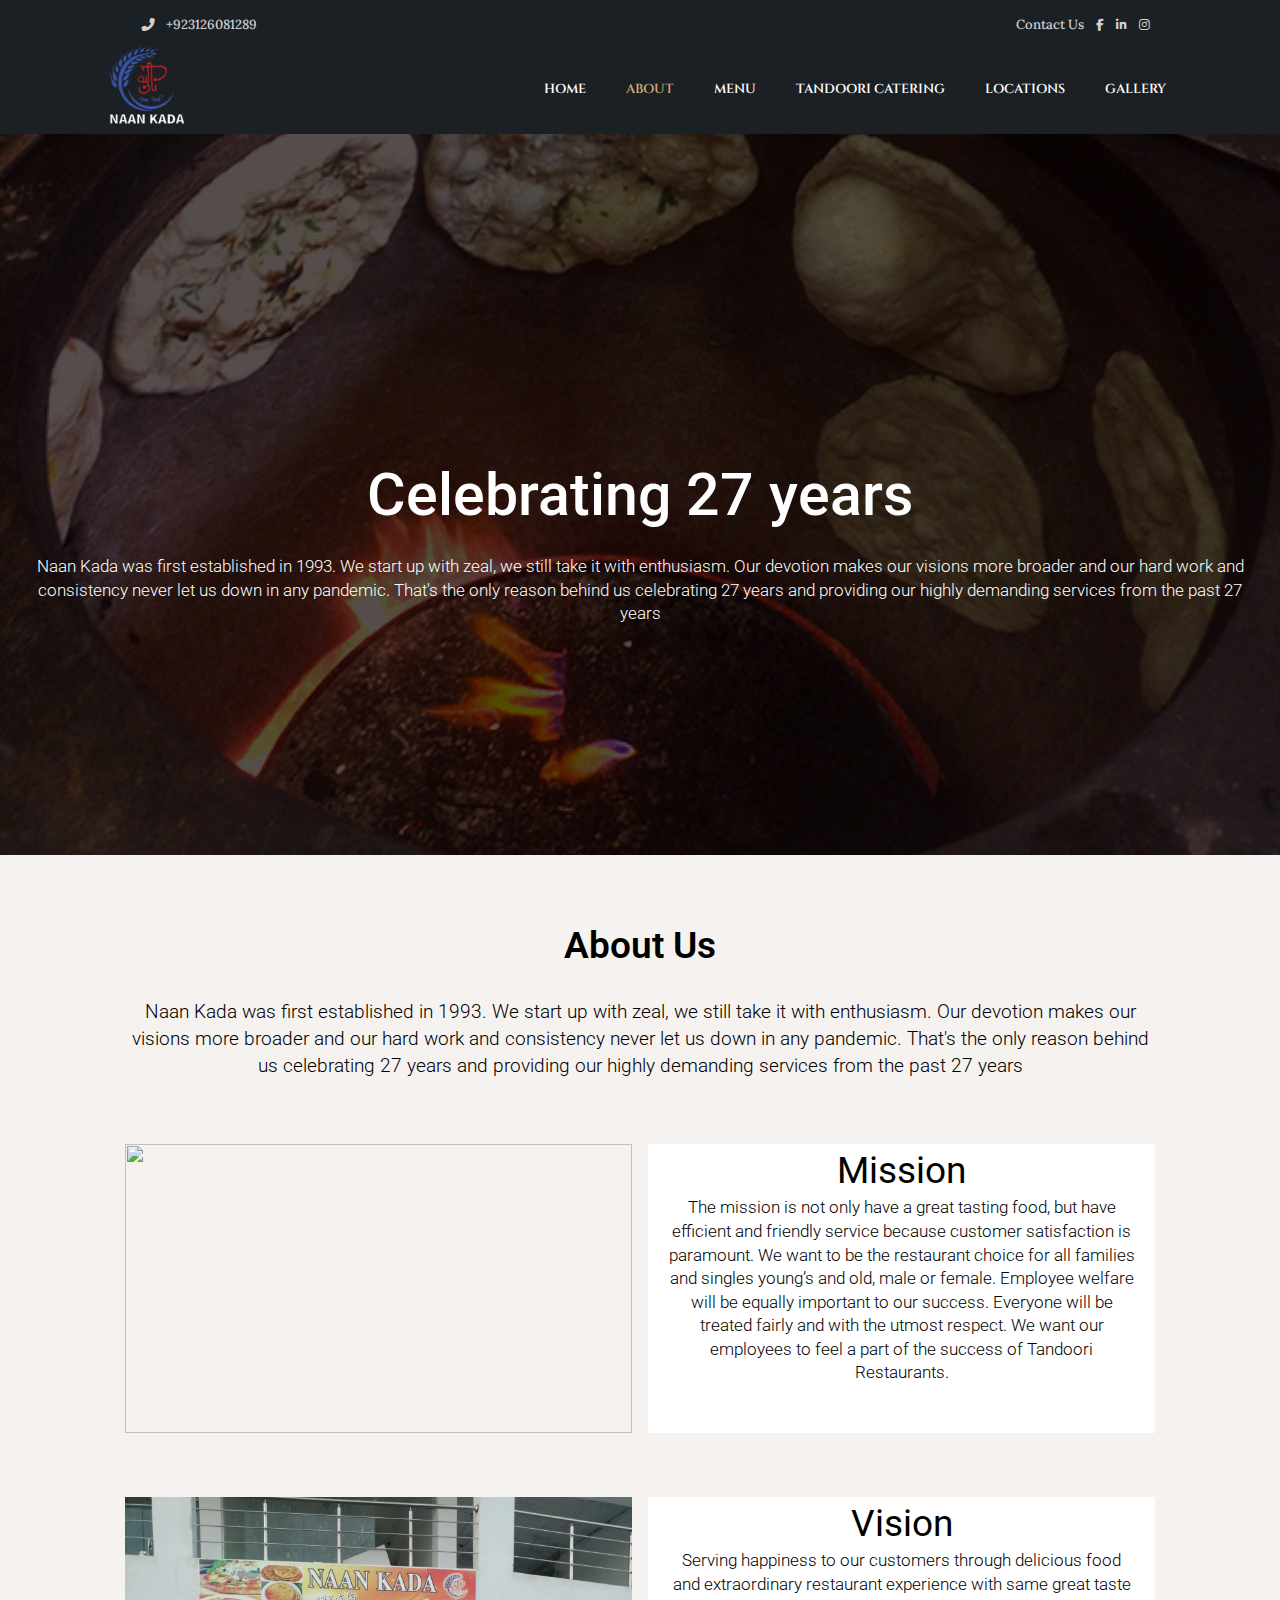
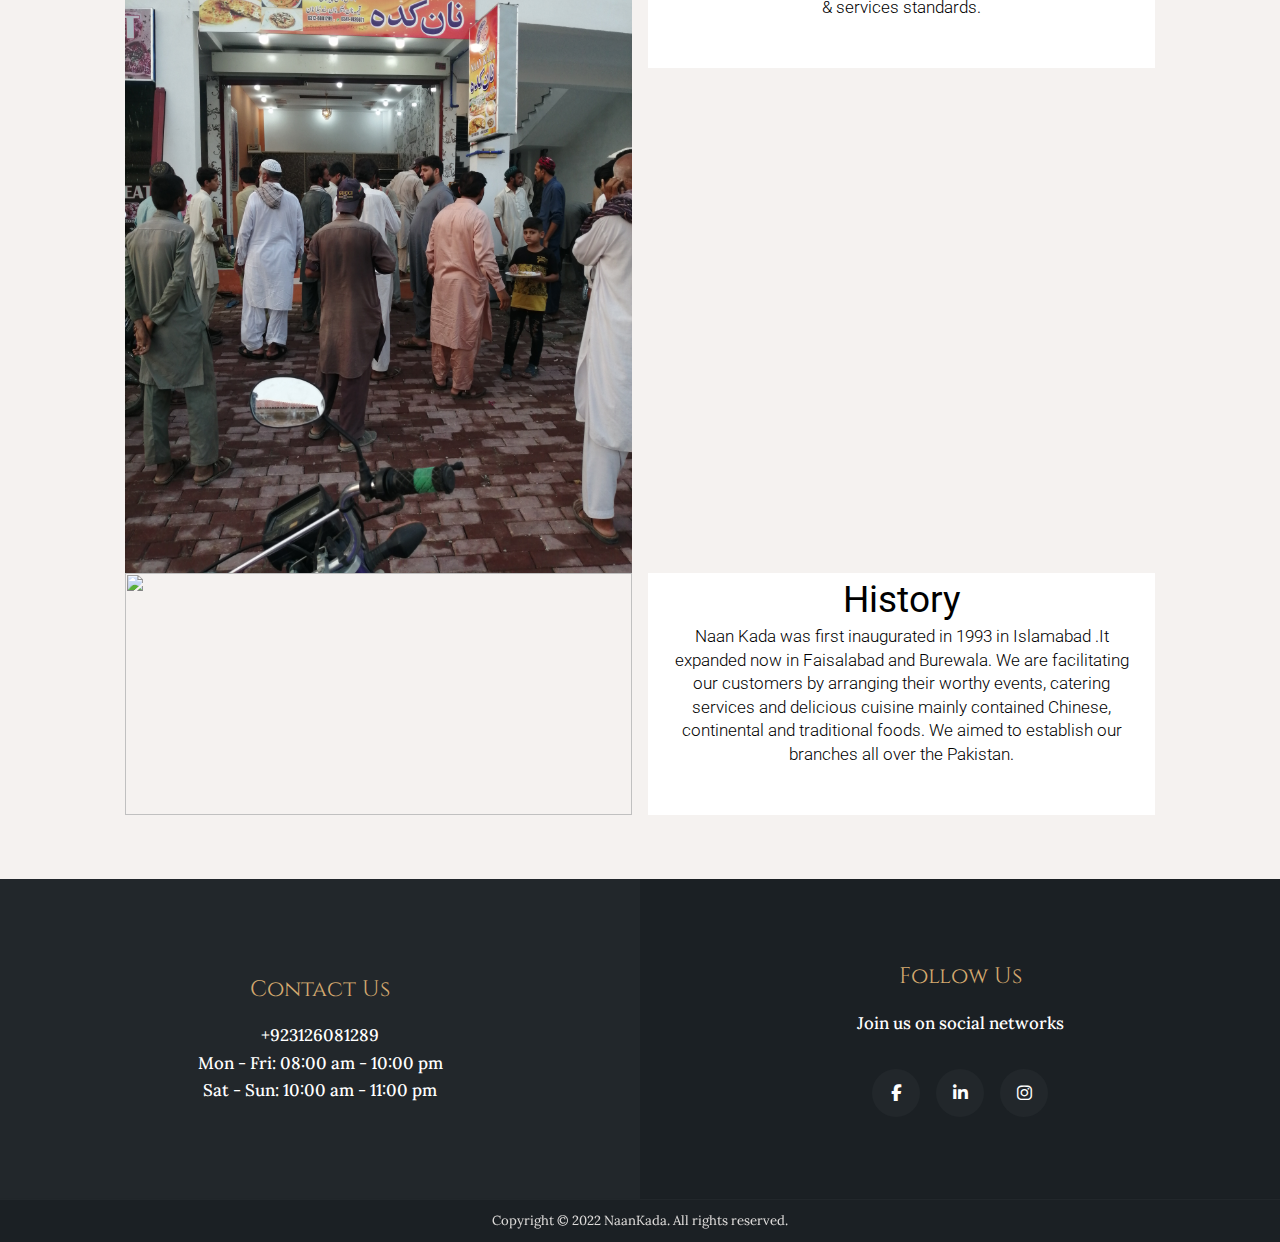
==== about.html @ 59cf8560 "pages" ====
<!DOCTYPE html>
<html lang="en">
  <head>
    <meta charset="UTF-8" />
    <link rel="icon" type="image/svg+xml" href="/favicon.png" />
    <meta
      name="viewport"
      content="width=device-width, initial-scale=1.0, maximum-scale=1.0, user-scalable=no"
    />
    <!--Website Thumnail Seo-->
    <meta
      name="msapplication-TileImage"
      content="https://imgur.com/a/4vOrVUc"
    />
    <meta property="og:site_name" content="Naan Kada" />
    <meta
      property="og:title"
      content="Serving special naans for all occasions"
    />
    <meta property="og:description" content="Naan Kada - Try it one time" />
    <meta
      property="og:image"
      itemprop="image"
      content="https://imgur.com/a/4vOrVUc"
    />
    <meta property="og:type" content="website" />
    <meta property="og:image:type" content="image/png" />
    <meta property="og:image:width" content="300" />
    <meta property="og:image:height" content="300" />

    <!--Fonts-->
    <link rel="preconnect" href="https://fonts.googleapis.com" />
    <link rel="preconnect" href="https://fonts.gstatic.com" crossorigin />
    <link
      href="https://fonts.googleapis.com/css2?family=Cinzel:wght@400;500;600;700&family=Lora:ital,wght@0,400;0,500;1,400;1,500&family=Roboto:wght@300;400;500;700&display=swap"
      rel="stylesheet"
    />

    <!--FontAwsome-->
    <link
      rel="stylesheet"
      href="https://cdnjs.cloudflare.com/ajax/libs/font-awesome/6.2.0/css/all.min.css"
    />

    <title>About - Naan Kada</title>
    <script type="module" crossorigin src="./assets/index.5f1f9431.js"></script>
    <link rel="stylesheet" href="./assets/index.c4fd37d0.css" />
  </head>
  <!-- extrasmall sm-tablets lg-laptops  -->
  <body class="transition-opacity duration-500">
    <!--Loading Screen-->
    <div class="loader min-h-screen bg-black transition-opacity duration-500">
      <h1 class="text font-Amatic text-white block">
        Cooking in progress..
      </h1>
      <div
        class="flex items-center justify-center -translate-x-40 sm:-translate-x-14"
        id="cooking"
      >
        <div class="bubble"></div>
        <div class="bubble"></div>
        <div class="bubble"></div>
        <div class="bubble"></div>
        <div class="bubble"></div>
        <div id="area">
          <div id="sides" class="z-0">
            <div id="pan"></div>
            <div id="handle"></div>
          </div>
          <div id="pancake" class="-z-10">
            <div
              class="bg-cover bg-[url(./assets/logo.png)] w-10 h-10 rounded-full"
              id="pastry"
            ></div>
          </div>
        </div>
      </div>
    </div>
    <div id="body" class="font-sans hidden text-base">
      <!--Notification Bar-->
      <div
        class="hidden font-body lg:block lg:fixed w-full bg-black-slate text-xsm font-medium top-0 z-20 pt-1"
      >
        <div
          class="flex items-center container text-white-slate p-3 pl-10 pr-10 max-w-[1100px]"
        >
          <div class="flex flex-grow items-center">
            <a
              class="hover-orange"
              target="_blank"
              href="http://wa.me/+923126081289"
            >
              <span class="text-xsm pr-2 pl-3 shrink-0">
                <i class="-rotate-90 fa-solid fa-phone"></i>
              </span>
              <span class="font-medium">+923126081289</span>
            </a>
          </div>
          <div class="flex justify-center items-center">
            <a href="#contact" class="hover-orange">
              <p class="inline-block font-medium">
                Contact Us
              </p>
            </a>
            <a class="hover-orange link fb" href="">
              <span class="text-xs pl-3">
                <i class="fa-brands fa-facebook-f"></i>
              </span>
            </a>
            <a href="" class="hover-orange link linkedin">
              <span class="text-xs pl-3">
                <i class="fa-brands fa-linkedin-in"></i>
              </span>
            </a>
            <a class="hover-orange link insta" href="">
              <span class="text-xs pl-3">
                <i class="fa-brands fa-instagram"></i>
              </span>
            </a>
          </div>
        </div>
      </div>

      <!--Navbar-->
      <nav
        class="nav sticky w-full top-0 lg:top-[44px] z-20 transition-colors duration-300 delay-100"
      >
        <div
          class="max-h-[90px] w-full flex justify-center items-center lg:justify-start px-3 lg:px-1 active lg:container lg:max-w-[1100px]"
        >
          <button
            id="nav-toggler"
            class="lg:hidden transition-all ease-in duration-600 menu p-2 flex flex-col z-30 absolute left-3"
          >
            <span
              class="inline-block bg-white rounded-sm text-white h-[1px] w-[25px]"
            ></span>
            <span
              class="inline-block bg-white rounded-sm text-white h-[1px] w-[25px] mt-[7px]"
            ></span>
            <span
              class="inline-block bg-white rounded-sm text-white h-[1px] w-[25px] mt-[7px]"
            ></span>
          </button>
          <img
            class="h-[100px] w-full lg:w-max object-contain"
            src="./assets/Logo.png"
            alt=""
          />
          <ul
            class="hidden lg:flex uppercase lg:text-xsm text-white lg:ml-auto font-semibold z-10"
          >
            <li class="lg:p-5"><a href="./index.html">Home</a></li>
            <li class="active lg:p-5"><a href="./about.html">About</a></li>
            <li class="lg:p-5"><a href="./menu.html">Menu</a></li>
            <li class="lg:p-5">
              <a href="./cattering.html">Tandoori Catering</a>
            </li>
            <li class="lg:p-5"><a href="./locations.html">Locations</a></li>
            <li class="lg:p-5"><a href="./gallery.html">Gallery</a></li>
          </ul>
        </div>
        <div
          class="lg:hidden overflow-y-auto h-screen absolute left-[-100%] top-0 w-full menu-container"
        >
          <ul
            class="menu-collapse absolute left-[0%] opacity-0 top-0 bg-black/90 w-full h-full flex flex-col justify-center items-center text-xl uppercase font-medium min-h-[380px] transition-all duration-300 sm:min-h-[450px]"
          >
            <li class="text-white hover-orange p-3">
              <a href="./index.html">Home</a>
            </li>
            <li class="active text-white hover-orange p-3">
              <a href="./about.html">About</a>
            </li>
            <li class="text-white hover-orange p-3">
              <a href="./menu.html">Menu</a>
            </li>
            <li class="text-white hover-orange p-3">
              <a href="./cattering.html">Tandoor Catering</a>
            </li>
            <li class="text-white hover-orange p-3">
              <a href="./locations.html">Locations</a>
            </li>
            <li class="text-white hover-orange p-3">
              <a href="./gallery.html">Gallery</a>
            </li>
          </ul>
        </div>
      </nav>

      <header class="relative">
        <!--Landing Page-->
        <div
          style="background-image: url(./assets/naan0.jpg);"
          class="relative top-0 sm:min-h-[550px] sm:h-[85vh] lg:min-h-[800px] lg:max-h-[1100px] h-[90vh] bg-cover bg-center bg-fixed"
        >
          <div
            class="bg-[#0c0200]/70 h-full flex flex-col items-center justify-center text-white text-center selection:bg-black/80"
          >
            <div class="px-5 lg:w-[1150px] container">
              <h2
                class="font-medium font-display text-3xl mb-7 mt-36 md:mt-20 px-5"
              >
                Celebrating 27 years
              </h2>
              <p
                class="font-display text-sm sm:text-ssm pb-20 font-light leading-relaxed"
              >
                Naan Kada was first established in 1993. We start up with zeal,
                we still take it with enthusiasm. Our devotion makes our visions
                more broader and our hard work and consistency never let us down
                in any pandemic. That's the only reason behind us celebrating 27
                years and providing our highly demanding services from the past
                27 years
              </p>
            </div>
          </div>
        </div>
      </header>
      <main class="text-center">
        <!--About Us-->
        <section>
          <div
            class="bg-slate-primary w-full min-h-full min-h-96 h-max bg-fixed"
          >
            <div class="w-full h-full">
              <div
                class="w-full h-full text-black container flex flex-col items-center justify-center max-w-[1190px] font-display"
              >
                <h2
                  class="font-display text-2xl sm:text-xl font-semibold pb-7 pt-16"
                >
                  About Us
                </h2>
                <p class="sm:text-sm font-display font-light">
                  <span class="block">
                    Naan Kada was first established in 1993. We start up with
                    zeal, we still take it with enthusiasm. Our devotion makes
                    our visions more broader and our hard work and consistency
                    never let us down in any pandemic. That's the only reason
                    behind us celebrating 27 years and providing our highly
                    demanding services from the past 27 years
                  </span>
                </p>

                <!--About Body-->
                <section class="pt-16 pb-16 sm:pb-28">
                  <div class="grid grid-cols-2 gap-4 sm:gap-0">
                    <div
                      class="col-span-2 sm:col-span-1 sm:order-2 h-72 sm:h-72 sm:-translate-x-6 animate-bounce-slow"
                    >
                      <img
                        class="w-full h-full object-cover"
                        src="assets/g1.jpg"
                        alt=""
                      />
                    </div>
                    <div
                      class="col-span-2 sm:col-span-1 sm:order-1 bg-white text-left px-5 pb-12 sm:translate-x-6 sm:translate-y-10"
                    >
                      <h3
                        class="font-bold text-xl sm:text-base pt-2 sm:pt-6 pb-4"
                      >
                        Mission
                      </h3>
                      <p
                        class="font-light text-sm sm:text-ssm leading-relaxed sm:leading-normal"
                      >
                        The mission is not only have a great tasting food, but
                        have efficient and friendly service because customer
                        satisfaction is paramount. We want to be the restaurant
                        choice for all families and singles young’s and old,
                        male or female. Employee welfare will be equally
                        important to our success. Everyone will be treated
                        fairly and with the utmost respect. We want our
                        employees to feel a part of the success of Tandoori
                        Restaurants.
                      </p>
                    </div>
                  </div>
                </section>
                <section class="sm:pb-28">
                  <div class="grid grid-cols-2 gap-4 sm:gap-0">
                    <div
                      class="col-span-2 sm:col-span-1 sm:translate-x-6 animate-bounce-left h-72 sm:h-52"
                    >
                      <img
                        class="w-full h-full object-cover object-top"
                        src="assets/g6.jpg"
                        alt=""
                      />
                    </div>
                    <div
                      class="col-span-2 sm:col-span-1 sm:order-1 bg-white text-left px-5 pb-12 sm:-translate-x-6 sm:translate-y-10 h-max"
                    >
                      <h3
                        class="font-bold text-xl sm:text-base pt-2 sm:pt-6 pb-4"
                      >
                        Vision
                      </h3>
                      <p
                        class="font-light text-sm sm:text-ssm leading-relaxed sm:leading-normal"
                      >
                        Serving happiness to our customers through delicious
                        food and extraordinary restaurant experience with same
                        great taste & services standards.
                      </p>
                    </div>
                  </div>
                </section>
                <section class="sm:pb-32">
                  <div class="grid grid-cols-2 gap-4 sm:gap-0 pb-16 sm:pb-0">
                    <div
                      class="col-span-2 sm:col-span-1 sm:order-2 sm:-translate-x-6 animate-bounce-slow h-64 sm:h-64"
                    >
                      <img
                        class="w-full h-full object-cover"
                        src="assets/g5.JPG"
                        alt=""
                      />
                    </div>
                    <div
                      class="col-span-2 sm:col-span-1 sm:order-1 bg-white text-left px-5 pb-12 sm:translate-x-6 sm:translate-y-10 h-max"
                    >
                      <h3
                        class="font-bold text-xl sm:text-base pt-2 sm:pt-6 pb-4"
                      >
                        History
                      </h3>
                      <p
                        class="font-light text-sm sm:text-ssm leading-relaxed sm:leading-normal"
                      >
                        Naan Kada was first inaugurated in 1993 in Islamabad .It
                        expanded now in Faisalabad and Burewala. We are
                        facilitating our customers by arranging their worthy
                        events, catering services and delicious cuisine mainly
                        contained Chinese, continental and traditional foods. We
                        aimed to establish our branches all over the Pakistan.
                      </p>
                    </div>
                  </div>
                </section>
              </div>
            </div>
          </div>
        </section>
      </main>
      <footer>
        <div class="grid grid-cols-2 text-center text-white">
          <div
            id="contact"
            class="col-span-2 sm:col-span-1 bg-gray-primary sm:h-80 items-center flex justify-center"
          >
            <article class="mt-16 mb-8">
              <h2 class="text-orange-primary">Contact Us</h2>
              <p
                class="text-ssm font-medium font-body leading-relaxed p-4 pb-8"
              >
                <a
                  href="http://wa.me/+923126081289"
                  class="hover-orange"
                  target="_blank"
                >
                  <span class="block">+923126081289</span>
                </a>
                <span class="block">Mon - Fri: 08:00 am - 10:00 pm</span>
                <span class="block">Sat - Sun: 10:00 am - 11:00 pm</span>
              </p>
            </article>
          </div>
          <div
            class="col-span-2 sm:col-span-1 bg-black-slate sm:h-80 items-center flex justify-center"
          >
            <article class="mt-16 mb-16">
              <h2 class="text-orange-primary">Follow Us</h2>
              <p
                class="text-ssm font-medium font-body leading-relaxed p-4 pb-8"
              >
                <span>Join us on social networks</span>
              </p>
              <div class="flex justify-center gap-4">
                <a
                  id="fb"
                  href=""
                  class="text-ssm bg-gray-primary rounded-full relative p-5 sm:p-6 hover-orange link fb"
                  target="_blank"
                >
                  <i
                    class="absolute top-[50%]bottom-[50%] translate-x-[-50%] translate-y-[-50%] fa-brands fa-facebook-f"
                  ></i>
                </a>
                <a
                  id="linkedin"
                  href=""
                  class="text-ssm bg-gray-primary rounded-full relative p-5 sm:p-6 hover-orange link linkedin"
                  target="_blank"
                >
                  <i
                    class="absolute top-[50%]bottom-[50%] translate-x-[-50%] translate-y-[-50%] fa-brands fa-linkedin-in"
                  ></i>
                </a>
                <a
                  href=""
                  class="text-ssm bg-gray-primary rounded-full relative p-5 sm:p-6 hover-orange link insta"
                  target="_blank"
                >
                  <i
                    class="absolute top-[50%]bottom-[50%] translate-x-[-50%] translate-y-[-50%] fa-brands fa-instagram"
                  ></i>
                </a>
              </div>
            </article>
          </div>
        </div>
        <div
          class="bg-black-slate border-t-[1px] border-gray-primary drop-shadow-sm text-xsm text-center"
        >
          <p class="text-slate-primary/90 p-3 font-body">
            Copyright © 2022 NaanKada. All rights reserved.
          </p>
        </div>
      </footer>
    </div>
    <script type="module" src="/main.js"></script>
  </body>
</html>
---- assets/index.c4fd37d0.css ----
@import"https://fonts.googleapis.com/css?family=Amatic+SC";*,:before,:after{box-sizing:border-box;border-width:0;border-style:solid;border-color:#e5e7eb}:before,:after{--tw-content: ""}html{line-height:1.5;-webkit-text-size-adjust:100%;-moz-tab-size:4;-o-tab-size:4;tab-size:4;font-family:Cinzel,sans-serif}body{margin:0;line-height:inherit}hr{height:0;color:inherit;border-top-width:1px}abbr:where([title]){-webkit-text-decoration:underline dotted;text-decoration:underline dotted}h1,h2,h3,h4,h5,h6{font-size:inherit;font-weight:inherit}a{color:inherit;text-decoration:inherit}b,strong{font-weight:bolder}code,kbd,samp,pre{font-family:ui-monospace,SFMono-Regular,Menlo,Monaco,Consolas,Liberation Mono,Courier New,monospace;font-size:1em}small{font-size:80%}sub,sup{font-size:75%;line-height:0;position:relative;vertical-align:baseline}sub{bottom:-.25em}sup{top:-.5em}table{text-indent:0;border-color:inherit;border-collapse:collapse}button,input,optgroup,select,textarea{font-family:inherit;font-size:100%;font-weight:inherit;line-height:inherit;color:inherit;margin:0;padding:0}button,select{text-transform:none}button,[type=button],[type=reset],[type=submit]{-webkit-appearance:button;background-color:transparent;background-image:none}:-moz-focusring{outline:auto}:-moz-ui-invalid{box-shadow:none}progress{vertical-align:baseline}::-webkit-inner-spin-button,::-webkit-outer-spin-button{height:auto}[type=search]{-webkit-appearance:textfield;outline-offset:-2px}::-webkit-search-decoration{-webkit-appearance:none}::-webkit-file-upload-button{-webkit-appearance:button;font:inherit}summary{display:list-item}blockquote,dl,dd,h1,h2,h3,h4,h5,h6,hr,figure,p,pre{margin:0}fieldset{margin:0;padding:0}legend{padding:0}ol,ul,menu{list-style:none;margin:0;padding:0}textarea{resize:vertical}input::-moz-placeholder,textarea::-moz-placeholder{opacity:1;color:#9ca3af}input::placeholder,textarea::placeholder{opacity:1;color:#9ca3af}button,[role=button]{cursor:pointer}:disabled{cursor:default}img,svg,video,canvas,audio,iframe,embed,object{display:block;vertical-align:middle}img,video{max-width:100%;height:auto}.loader{height:100vh;width:100vw;overflow:hidden}.text{position:relative;margin:0 auto;top:25vh;width:100vw;text-align:center;font-family:Amatic SC;font-size:6vh;color:#333;opacity:.75;-webkit-animation:pulse 2.5s linear infinite;animation:pulse 2.5s linear infinite}#cooking{position:relative;margin:0 auto;top:0;width:75vh;height:75vh;overflow:hidden}#cooking .bubble{position:absolute;border-radius:100%;box-shadow:0 0 .25vh #4d4d4d;opacity:0}#cooking .bubble:nth-child(1){margin-top:2.5vh;left:58%;width:2.5vh;height:2.5vh;background-color:#454545;-webkit-animation:bubble 2s cubic-bezier(.53,.16,.39,.96) infinite;animation:bubble 2s cubic-bezier(.53,.16,.39,.96) infinite}#cooking .bubble:nth-child(2){margin-top:3vh;left:52%;width:2vh;height:2vh;background-color:#3d3d3d;-webkit-animation:bubble 2s ease-in-out .35s infinite;animation:bubble 2s ease-in-out .35s infinite}#cooking .bubble:nth-child(3){margin-top:1.8vh;left:50%;width:1.5vh;height:1.5vh;background-color:#333;-webkit-animation:bubble 1.5s cubic-bezier(.53,.16,.39,.96) .55s infinite;animation:bubble 1.5s cubic-bezier(.53,.16,.39,.96) .55s infinite}#cooking .bubble:nth-child(4){margin-top:2.7vh;left:56%;width:1.2vh;height:1.2vh;background-color:#2b2b2b;-webkit-animation:bubble 1.8s cubic-bezier(.53,.16,.39,.96) .9s infinite;animation:bubble 1.8s cubic-bezier(.53,.16,.39,.96) .9s infinite}#cooking .bubble:nth-child(5){margin-top:2.7vh;left:63%;width:1.1vh;height:1.1vh;background-color:#242424;-webkit-animation:bubble 1.6s ease-in-out 1s infinite;animation:bubble 1.6s ease-in-out 1s infinite}#cooking #area{position:absolute;bottom:0;right:0;width:50%;height:50%;background-color:transparent;transform-origin:15% 60%;-webkit-animation:flip 2.1s ease-in-out infinite;animation:flip 2.1s ease-in-out infinite}#cooking #area #sides{position:absolute;width:100%;height:100%;transform-origin:15% 60%;-webkit-animation:switchSide 2.1s ease-in-out infinite;animation:switchSide 2.1s ease-in-out infinite}#cooking #area #sides #handle{position:absolute;bottom:18%;right:80%;width:35%;height:20%;background-color:transparent;border-top:1vh solid #333;border-left:1vh solid transparent;border-radius:100%;transform:rotate(20deg) rotateX(0) scale(1.3,.9)}#cooking #area #sides #pan{position:absolute;bottom:20%;right:30%;width:50%;height:8%;background-color:#333;border-radius:0 0 1.4em 1.4em;transform-origin:-15% 0}#cooking #area #pancake{position:absolute;top:24%;width:100%;height:100%;transform:rotateX(85deg);-webkit-animation:jump 2.1s ease-in-out infinite;animation:jump 2.1s ease-in-out infinite}#cooking #area #pancake #pastry{position:absolute;bottom:26%;right:37%;width:40%;height:45%;background-color:transparent;border-radius:100%;transform-origin:-20% 0;-webkit-animation:fly 2.1s ease-in-out infinite;animation:fly 2.1s ease-in-out infinite}@-webkit-keyframes jump{0%{top:24%;transform:rotateX(85deg)}25%{top:10%;transform:rotateX(0)}50%{top:30%;transform:rotateX(85deg)}75%{transform:rotateX(0)}to{transform:rotateX(85deg)}}@keyframes jump{0%{top:24%;transform:rotateX(85deg)}25%{top:10%;transform:rotateX(0)}50%{top:30%;transform:rotateX(85deg)}75%{transform:rotateX(0)}to{transform:rotateX(85deg)}}@-webkit-keyframes flip{0%{transform:rotate(0)}5%{transform:rotate(-27deg)}30%,50%{transform:rotate(0)}55%{transform:rotate(27deg)}83.3%{transform:rotate(0)}to{transform:rotate(0)}}@keyframes flip{0%{transform:rotate(0)}5%{transform:rotate(-27deg)}30%,50%{transform:rotate(0)}55%{transform:rotate(27deg)}83.3%{transform:rotate(0)}to{transform:rotate(0)}}@-webkit-keyframes switchSide{0%{transform:rotateY(0)}50%{transform:rotateY(180deg)}to{transform:rotateY(0)}}@keyframes switchSide{0%{transform:rotateY(0)}50%{transform:rotateY(180deg)}to{transform:rotateY(0)}}@-webkit-keyframes fly{0%{bottom:26%;transform:rotate(0)}10%{bottom:40%}50%{bottom:26%;transform:rotate(-190deg)}80%{bottom:40%}to{bottom:26%;transform:rotate(0)}}@keyframes fly{0%{bottom:26%;transform:rotate(0)}10%{bottom:40%}50%{bottom:26%;transform:rotate(-190deg)}80%{bottom:40%}to{bottom:26%;transform:rotate(0)}}@-webkit-keyframes bubble{0%{transform:scale(.15);top:80%;opacity:0}50%{transform:scale(1.1);opacity:1}to{transform:scale(.33);top:60%;opacity:0}}@keyframes bubble{0%{transform:scale(.15);top:80%;opacity:0}50%{transform:scale(1.1);opacity:1}to{transform:scale(.33);top:60%;opacity:0}}@-webkit-keyframes pulse{0%{transform:scale(1);opacity:.25}50%{transform:scaleX(1.2);opacity:1}to{transform:scale(1);opacity:.25}}@keyframes pulse{0%{transform:scale(1);opacity:.25}50%{transform:scaleX(1.2);opacity:1}to{transform:scale(1);opacity:.25}}*,:before,:after{--tw-border-spacing-x: 0;--tw-border-spacing-y: 0;--tw-translate-x: 0;--tw-translate-y: 0;--tw-rotate: 0;--tw-skew-x: 0;--tw-skew-y: 0;--tw-scale-x: 1;--tw-scale-y: 1;--tw-pan-x: ;--tw-pan-y: ;--tw-pinch-zoom: ;--tw-scroll-snap-strictness: proximity;--tw-ordinal: ;--tw-slashed-zero: ;--tw-numeric-figure: ;--tw-numeric-spacing: ;--tw-numeric-fraction: ;--tw-ring-inset: ;--tw-ring-offset-width: 0px;--tw-ring-offset-color: #fff;--tw-ring-color: rgb(59 130 246 / .5);--tw-ring-offset-shadow: 0 0 #0000;--tw-ring-shadow: 0 0 #0000;--tw-shadow: 0 0 #0000;--tw-shadow-colored: 0 0 #0000;--tw-blur: ;--tw-brightness: ;--tw-contrast: ;--tw-grayscale: ;--tw-hue-rotate: ;--tw-invert: ;--tw-saturate: ;--tw-sepia: ;--tw-drop-shadow: ;--tw-backdrop-blur: ;--tw-backdrop-brightness: ;--tw-backdrop-contrast: ;--tw-backdrop-grayscale: ;--tw-backdrop-hue-rotate: ;--tw-backdrop-invert: ;--tw-backdrop-opacity: ;--tw-backdrop-saturate: ;--tw-backdrop-sepia: }::-webkit-backdrop{--tw-border-spacing-x: 0;--tw-border-spacing-y: 0;--tw-translate-x: 0;--tw-translate-y: 0;--tw-rotate: 0;--tw-skew-x: 0;--tw-skew-y: 0;--tw-scale-x: 1;--tw-scale-y: 1;--tw-pan-x: ;--tw-pan-y: ;--tw-pinch-zoom: ;--tw-scroll-snap-strictness: proximity;--tw-ordinal: ;--tw-slashed-zero: ;--tw-numeric-figure: ;--tw-numeric-spacing: ;--tw-numeric-fraction: ;--tw-ring-inset: ;--tw-ring-offset-width: 0px;--tw-ring-offset-color: #fff;--tw-ring-color: rgb(59 130 246 / .5);--tw-ring-offset-shadow: 0 0 #0000;--tw-ring-shadow: 0 0 #0000;--tw-shadow: 0 0 #0000;--tw-shadow-colored: 0 0 #0000;--tw-blur: ;--tw-brightness: ;--tw-contrast: ;--tw-grayscale: ;--tw-hue-rotate: ;--tw-invert: ;--tw-saturate: ;--tw-sepia: ;--tw-drop-shadow: ;--tw-backdrop-blur: ;--tw-backdrop-brightness: ;--tw-backdrop-contrast: ;--tw-backdrop-grayscale: ;--tw-backdrop-hue-rotate: ;--tw-backdrop-invert: ;--tw-backdrop-opacity: ;--tw-backdrop-saturate: ;--tw-backdrop-sepia: }::backdrop{--tw-border-spacing-x: 0;--tw-border-spacing-y: 0;--tw-translate-x: 0;--tw-translate-y: 0;--tw-rotate: 0;--tw-skew-x: 0;--tw-skew-y: 0;--tw-scale-x: 1;--tw-scale-y: 1;--tw-pan-x: ;--tw-pan-y: ;--tw-pinch-zoom: ;--tw-scroll-snap-strictness: proximity;--tw-ordinal: ;--tw-slashed-zero: ;--tw-numeric-figure: ;--tw-numeric-spacing: ;--tw-numeric-fraction: ;--tw-ring-inset: ;--tw-ring-offset-width: 0px;--tw-ring-offset-color: #fff;--tw-ring-color: rgb(59 130 246 / .5);--tw-ring-offset-shadow: 0 0 #0000;--tw-ring-shadow: 0 0 #0000;--tw-shadow: 0 0 #0000;--tw-shadow-colored: 0 0 #0000;--tw-blur: ;--tw-brightness: ;--tw-contrast: ;--tw-grayscale: ;--tw-hue-rotate: ;--tw-invert: ;--tw-saturate: ;--tw-sepia: ;--tw-drop-shadow: ;--tw-backdrop-blur: ;--tw-backdrop-brightness: ;--tw-backdrop-contrast: ;--tw-backdrop-grayscale: ;--tw-backdrop-hue-rotate: ;--tw-backdrop-invert: ;--tw-backdrop-opacity: ;--tw-backdrop-saturate: ;--tw-backdrop-sepia: }.container{width:100%;margin-right:auto;margin-left:auto;padding-right:1rem;padding-left:1rem}@media (min-width: 425px){.container{max-width:425px}}@media (min-width: 767px){.container{max-width:767px;padding-right:2rem;padding-left:2rem}}@media (min-width: 768px){.container{max-width:768px}}@media (min-width: 1024px){.container{max-width:1024px;padding-right:4rem;padding-left:4rem}}@media (min-width: 1280px){.container{max-width:1280px;padding-right:5rem;padding-left:5rem}}@media (min-width: 1536px){.container{max-width:1536px;padding-right:6rem;padding-left:6rem}}.fixed{position:fixed}.absolute{position:absolute}.relative{position:relative}.sticky{position:sticky}.top-0{top:0px}.left-3{left:.75rem}.left-\[-100\%\]{left:-100%}.left-\[0\%\]{left:0%}.z-0{z-index:0}.-z-10{z-index:-10}.z-20{z-index:20}.z-30{z-index:30}.z-10{z-index:10}.col-span-3{grid-column:span 3 / span 3}.col-span-2{grid-column:span 2 / span 2}.m-auto{margin:auto}.mt-\[7px\]{margin-top:7px}.mb-7{margin-bottom:1.75rem}.mt-36{margin-top:9rem}.mt-7{margin-top:1.75rem}.mb-24{margin-bottom:6rem}.ml-2{margin-left:.5rem}.mr-2{margin-right:.5rem}.mb-10{margin-bottom:2.5rem}.mt-8{margin-top:2rem}.mt-14{margin-top:3.5rem}.mb-8{margin-bottom:2rem}.mt-2{margin-top:.5rem}.mt-16{margin-top:4rem}.mb-16{margin-bottom:4rem}.block{display:block}.inline-block{display:inline-block}.flex{display:flex}.grid{display:grid}.hidden{display:none}.h-10{height:2.5rem}.h-\[1px\]{height:1px}.h-\[100px\]{height:100px}.h-screen{height:100vh}.h-full{height:100%}.h-max{height:-webkit-max-content;height:-moz-max-content;height:max-content}.h-48{height:12rem}.h-96{height:24rem}.max-h-\[90px\]{max-height:90px}.max-h-\[400px\]{max-height:400px}.min-h-screen{min-height:100vh}.min-h-\[380px\]{min-height:380px}.min-h-full{min-height:100%}.min-h-max{min-height:-webkit-max-content;min-height:-moz-max-content;min-height:max-content}.w-10{width:2.5rem}.w-full{width:100%}.w-\[25px\]{width:25px}.max-w-\[1100px\]{max-width:1100px}.max-w-\[990px\]{max-width:990px}.max-w-\[1190px\]{max-width:1190px}.shrink-0{flex-shrink:0}.flex-grow{flex-grow:1}.-translate-x-40{--tw-translate-x: -10rem;transform:translate(var(--tw-translate-x),var(--tw-translate-y)) rotate(var(--tw-rotate)) skew(var(--tw-skew-x)) skewY(var(--tw-skew-y)) scaleX(var(--tw-scale-x)) scaleY(var(--tw-scale-y))}.translate-x-\[-50\%\]{--tw-translate-x: -50%;transform:translate(var(--tw-translate-x),var(--tw-translate-y)) rotate(var(--tw-rotate)) skew(var(--tw-skew-x)) skewY(var(--tw-skew-y)) scaleX(var(--tw-scale-x)) scaleY(var(--tw-scale-y))}.translate-y-\[-50\%\]{--tw-translate-y: -50%;transform:translate(var(--tw-translate-x),var(--tw-translate-y)) rotate(var(--tw-rotate)) skew(var(--tw-skew-x)) skewY(var(--tw-skew-y)) scaleX(var(--tw-scale-x)) scaleY(var(--tw-scale-y))}.-rotate-90{--tw-rotate: -90deg;transform:translate(var(--tw-translate-x),var(--tw-translate-y)) rotate(var(--tw-rotate)) skew(var(--tw-skew-x)) skewY(var(--tw-skew-y)) scaleX(var(--tw-scale-x)) scaleY(var(--tw-scale-y))}.scale-y-125{--tw-scale-y: 1.25;transform:translate(var(--tw-translate-x),var(--tw-translate-y)) rotate(var(--tw-rotate)) skew(var(--tw-skew-x)) skewY(var(--tw-skew-y)) scaleX(var(--tw-scale-x)) scaleY(var(--tw-scale-y))}.cursor-grab{cursor:-webkit-grab;cursor:grab}.grid-cols-3{grid-template-columns:repeat(3,minmax(0,1fr))}.grid-cols-2{grid-template-columns:repeat(2,minmax(0,1fr))}.flex-col{flex-direction:column}.items-center{align-items:center}.justify-center{justify-content:center}.gap-4{gap:1rem}.overflow-hidden{overflow:hidden}.overflow-y-auto{overflow-y:auto}.scroll-smooth{scroll-behavior:smooth}.rounded-full{border-radius:9999px}.rounded-sm{border-radius:.125rem}.border{border-width:1px}.border-t-\[1px\]{border-top-width:1px}.border-white{--tw-border-opacity: 1;border-color:rgb(255 255 255 / var(--tw-border-opacity))}.border-black{--tw-border-opacity: 1;border-color:rgb(0 0 0 / var(--tw-border-opacity))}.border-orange-primary{--tw-border-opacity: 1;border-color:rgb(212 169 111 / var(--tw-border-opacity))}.border-gray-primary{--tw-border-opacity: 1;border-color:rgb(34 39 43 / var(--tw-border-opacity))}.bg-black{--tw-bg-opacity: 1;background-color:rgb(0 0 0 / var(--tw-bg-opacity))}.bg-black-slate{--tw-bg-opacity: 1;background-color:rgb(27 32 36 / var(--tw-bg-opacity))}.bg-white{--tw-bg-opacity: 1;background-color:rgb(255 255 255 / var(--tw-bg-opacity))}.bg-black\/90{background-color:#000000e6}.bg-\[\#0c0200\]\/70{background-color:#0c0200b3}.bg-black\/70{background-color:#000000b3}.bg-slate-primary{--tw-bg-opacity: 1;background-color:rgb(245 242 240 / var(--tw-bg-opacity))}.bg-orange-primary{--tw-bg-opacity: 1;background-color:rgb(212 169 111 / var(--tw-bg-opacity))}.bg-gray-primary{--tw-bg-opacity: 1;background-color:rgb(34 39 43 / var(--tw-bg-opacity))}.bg-\[url\(\.\/assets\/logo\.png\)\]{background-image:url(./assets/logo.png)}.bg-cover{background-size:cover}.bg-fixed{background-attachment:fixed}.bg-center{background-position:center}.bg-no-repeat{background-repeat:no-repeat}.object-contain{-o-object-fit:contain;object-fit:contain}.object-cover{-o-object-fit:cover;object-fit:cover}.object-left-top{-o-object-position:left top;object-position:left top}.object-bottom{-o-object-position:bottom;object-position:bottom}.p-3{padding:.75rem}.p-2{padding:.5rem}.p-4{padding:1rem}.p-5{padding:1.25rem}.px-3{padding-left:.75rem;padding-right:.75rem}.px-5{padding-left:1.25rem;padding-right:1.25rem}.px-6{padding-left:1.5rem;padding-right:1.5rem}.py-3{padding-top:.75rem;padding-bottom:.75rem}.px-7{padding-left:1.75rem;padding-right:1.75rem}.pt-1{padding-top:.25rem}.pl-10{padding-left:2.5rem}.pr-10{padding-right:2.5rem}.pr-2{padding-right:.5rem}.pl-3{padding-left:.75rem}.pt-10{padding-top:2.5rem}.pb-10{padding-bottom:2.5rem}.pt-8{padding-top:2rem}.pb-12{padding-bottom:3rem}.pb-5{padding-bottom:1.25rem}.pb-7{padding-bottom:1.75rem}.pt-16{padding-top:4rem}.pb-16{padding-bottom:4rem}.pb-8{padding-bottom:2rem}.text-center{text-align:center}.font-Amatic{font-family:Amatic SC}.font-sans{font-family:Cinzel,sans-serif}.font-body{font-family:Lora}.font-display{font-family:Roboto}.text-base{font-size:clamp(1.13rem,calc(.98rem + .73vw),1.4rem);line-height:1.5}.text-xsm{font-size:clamp(.62rem,calc(.58rem + .3vw),.92rem);line-height:1.4}.text-xs{font-size:.75rem;line-height:1rem}.text-xl{font-size:clamp(1.42rem,calc(1.06rem + 1.8vw),2.34rem);line-height:1.4}.text-3xl{font-size:clamp(1.8rem,calc(1.08rem + 3.63vw),3.66rem);line-height:1.1}.text-ssm{font-size:clamp(.9rem,calc(.82rem + .29vw),1.1rem);line-height:1.4}.text-sm{font-size:clamp(1rem,calc(.92rem + .39vw),1.2rem);line-height:1.4}.text-2xl{font-size:clamp(1.6rem,calc(1.08rem + 2.59vw),2.93rem);line-height:1.2}.text-4xl{font-size:clamp(2rem,calc(1.03rem + 4.98vw),4.958rem);line-height:1}.font-medium{font-weight:500}.font-semibold{font-weight:600}.font-light{font-weight:300}.uppercase{text-transform:uppercase}.lowercase{text-transform:lowercase}.italic{font-style:italic}.leading-snug{line-height:1.375}.leading-\[2\.5\]{line-height:2.5}.leading-relaxed{line-height:1.625}.tracking-wide{letter-spacing:.025em}.text-white{--tw-text-opacity: 1;color:rgb(255 255 255 / var(--tw-text-opacity))}.text-white-slate{--tw-text-opacity: 1;color:rgb(209 210 211 / var(--tw-text-opacity))}.text-black{--tw-text-opacity: 1;color:rgb(0 0 0 / var(--tw-text-opacity))}.text-grey-primary{--tw-text-opacity: 1;color:rgb(184 182 181 / var(--tw-text-opacity))}.text-grey-text{--tw-text-opacity: 1;color:rgb(62 61 60 / var(--tw-text-opacity))}.text-orange-primary{--tw-text-opacity: 1;color:rgb(212 169 111 / var(--tw-text-opacity))}.text-black-slate\/60{color:#1b202499}.text-slate-primary\/90{color:#f5f2f0e6}.opacity-0{opacity:0}.opacity-\[80\%\]{opacity:80%}.drop-shadow-sm{--tw-drop-shadow: drop-shadow(0 1px 1px rgb(0 0 0 / .05));filter:var(--tw-blur) var(--tw-brightness) var(--tw-contrast) var(--tw-grayscale) var(--tw-hue-rotate) var(--tw-invert) var(--tw-saturate) var(--tw-sepia) var(--tw-drop-shadow)}.transition-opacity{transition-property:opacity;transition-timing-function:cubic-bezier(.4,0,.2,1);transition-duration:.15s}.transition-colors{transition-property:color,background-color,border-color,fill,stroke,-webkit-text-decoration-color;transition-property:color,background-color,border-color,text-decoration-color,fill,stroke;transition-property:color,background-color,border-color,text-decoration-color,fill,stroke,-webkit-text-decoration-color;transition-timing-function:cubic-bezier(.4,0,.2,1);transition-duration:.15s}.transition-all{transition-property:all;transition-timing-function:cubic-bezier(.4,0,.2,1);transition-duration:.15s}.delay-100{transition-delay:.1s}.duration-500{transition-duration:.5s}.duration-300{transition-duration:.3s}.ease-in{transition-timing-function:cubic-bezier(.4,0,1,1)}.hover-orange{cursor:pointer;transition-property:color,background-color,border-color,fill,stroke,-webkit-text-decoration-color;transition-property:color,background-color,border-color,text-decoration-color,fill,stroke;transition-property:color,background-color,border-color,text-decoration-color,fill,stroke,-webkit-text-decoration-color;transition-timing-function:cubic-bezier(.4,0,.2,1);transition-duration:.2s}.hover-orange:hover{--tw-text-opacity: 1;color:rgb(212 169 111 / var(--tw-text-opacity))}a{cursor:pointer}nav.sticky{--tw-bg-opacity: 1;background-color:rgb(27 32 36 / var(--tw-bg-opacity))}nav.fixed{background-color:transparent!important}nav li.active{--tw-text-opacity: 1;color:rgb(212 169 111 / var(--tw-text-opacity))}nav.active .menu span:nth-child(2){--tw-translate-x: -3rem;transform:translate(var(--tw-translate-x),var(--tw-translate-y)) rotate(var(--tw-rotate)) skew(var(--tw-skew-x)) skewY(var(--tw-skew-y)) scaleX(var(--tw-scale-x)) scaleY(var(--tw-scale-y));opacity:0}nav.active .menu span:nth-child(1){--tw-translate-x: -4px;transform:translate(var(--tw-translate-x),var(--tw-translate-y)) rotate(var(--tw-rotate)) skew(var(--tw-skew-x)) skewY(var(--tw-skew-y)) scaleX(var(--tw-scale-x)) scaleY(var(--tw-scale-y));transform:translate(2px,8px) rotate(-45deg)}nav.active .menu span:nth-child(3){--tw-translate-x: -4px;transform:translate(var(--tw-translate-x),var(--tw-translate-y)) rotate(var(--tw-rotate)) skew(var(--tw-skew-x)) skewY(var(--tw-skew-y)) scaleX(var(--tw-scale-x)) scaleY(var(--tw-scale-y));transform:translate(2px,-8px) rotate(45deg)}nav.active .menu-collapse{opacity:1;transition-duration:.6s}nav.active .menu-container{left:0px;transition-property:all;transition-timing-function:cubic-bezier(.4,0,.2,1);transition-duration:.3s}.menu span{transition-property:all;transition-timing-function:cubic-bezier(.4,0,.2,1);transition-duration:.2s;transition-timing-function:cubic-bezier(.4,0,1,1);perspective:1000}nav.active #nav-toggler{transition-duration:.2s;transform:rotateY(-180deg)}nav li:hover{--tw-text-opacity: 1 !important;color:rgb(212 169 111 / var(--tw-text-opacity))!important}nav li,ul{transition-property:all;transition-timing-function:cubic-bezier(.4,0,.2,1);transition-delay:0ms;transition-duration:.1s}.card{position:absolute;top:0px;z-index:0;height:100%;width:100%;background-color:#00000073;opacity:.7}.peer:hover~.card{background-color:#5247472f;opacity:1}.card-anim{transition-property:all;transition-timing-function:cubic-bezier(.4,0,.2,1);transition-delay:.1s;transition-duration:.5s}.card-g-container{position:relative;grid-column:span 3 / span 3;margin-left:.5rem;margin-right:.5rem;margin-bottom:2.5rem;height:12rem;overflow:hidden}@media (min-width: 767px){.card-g-container{grid-column:span 1 / span 1;height:15rem;width:100%}}.card-g-img{z-index:10;height:100%;width:100%;-o-object-fit:cover;object-fit:cover;transition-property:all;transition-timing-function:cubic-bezier(.4,0,.2,1);transition-duration:.8s}.peer:hover~.card-g-img{--tw-scale-x: 1.05;--tw-scale-y: 1.05;transform:translate(var(--tw-translate-x),var(--tw-translate-y)) rotate(var(--tw-rotate)) skew(var(--tw-skew-x)) skewY(var(--tw-skew-y)) scaleX(var(--tw-scale-x)) scaleY(var(--tw-scale-y))}.bg-cattering{background-position:left 10% bottom 15%}button{--tw-ring-color: rgb(34 39 43 / .6);transition-property:color,background-color,border-color,fill,stroke,-webkit-text-decoration-color;transition-property:color,background-color,border-color,text-decoration-color,fill,stroke;transition-property:color,background-color,border-color,text-decoration-color,fill,stroke,-webkit-text-decoration-color;transition-timing-function:cubic-bezier(.4,0,.2,1);transition-duration:.3s}button:focus{outline:2px solid transparent;outline-offset:2px}button:focus-visible{--tw-ring-offset-shadow: var(--tw-ring-inset) 0 0 0 var(--tw-ring-offset-width) var(--tw-ring-offset-color);--tw-ring-shadow: var(--tw-ring-inset) 0 0 0 calc(2px + var(--tw-ring-offset-width)) var(--tw-ring-color);box-shadow:var(--tw-ring-offset-shadow),var(--tw-ring-shadow),var(--tw-shadow, 0 0 #0000)}button.border-orange-primary{--tw-ring-opacity: 1;--tw-ring-color: rgb(0 0 0 / var(--tw-ring-opacity))}button.border-orange-primary:focus-visible{--tw-ring-offset-shadow: var(--tw-ring-inset) 0 0 0 var(--tw-ring-offset-width) var(--tw-ring-offset-color);--tw-ring-shadow: var(--tw-ring-inset) 0 0 0 calc(2px + var(--tw-ring-offset-width)) var(--tw-ring-color);box-shadow:var(--tw-ring-offset-shadow),var(--tw-ring-shadow),var(--tw-shadow, 0 0 #0000)}button.border-black{--tw-ring-opacity: 1;--tw-ring-color: rgb(255 255 255 / var(--tw-ring-opacity))}button.border-black:focus-visible{--tw-ring-offset-shadow: var(--tw-ring-inset) 0 0 0 var(--tw-ring-offset-width) var(--tw-ring-offset-color);--tw-ring-shadow: var(--tw-ring-inset) 0 0 0 calc(2px + var(--tw-ring-offset-width)) var(--tw-ring-color);box-shadow:var(--tw-ring-offset-shadow),var(--tw-ring-shadow),var(--tw-shadow, 0 0 #0000)}button.border-white{--tw-ring-opacity: 1;--tw-ring-color: rgb(0 0 0 / var(--tw-ring-opacity))}button.border-white:focus-visible{--tw-bg-opacity: 1;background-color:rgb(255 255 255 / var(--tw-bg-opacity));--tw-text-opacity: 1;color:rgb(0 0 0 / var(--tw-text-opacity))}.animate-bounce-slow:hover{-webkit-animation:b 1.5s ease-in infinite;animation:b 1.5s ease-in infinite}.animate-bounce-left:hover{-webkit-animation:a 1.5s ease-in infinite;animation:a 1.5s ease-in infinite}@-webkit-keyframes b{0%{transform:translateY(-5px)}50%{transform:translateY(0)}to{transform:translateY(-5px)}}@keyframes b{0%{transform:translateY(-5px)}50%{transform:translateY(0)}to{transform:translateY(-5px)}}@-webkit-keyframes a{0%{transform:translateY(-5px)}50%{transform:translateY(0)}to{transform:translateY(-5px)}}@keyframes a{0%{transform:translateY(-5px)}50%{transform:translateY(0)}to{transform:translateY(-5px)}}@media (min-width: 767px){@-webkit-keyframes b{0%{transform:translate(-24px) translateY(-5px)}50%{transform:translate(-24px) translateY(0)}to{transform:translate(-24px) translateY(-5px)}}@keyframes b{0%{transform:translate(-24px) translateY(-5px)}50%{transform:translate(-24px) translateY(0)}to{transform:translate(-24px) translateY(-5px)}}@-webkit-keyframes a{0%{transform:translate(24px) translateY(-5px)}50%{transform:translate(24px) translateY(0)}to{transform:translate(24px) translateY(-5px)}}@keyframes a{0%{transform:translate(24px) translateY(-5px)}50%{transform:translate(24px) translateY(0)}to{transform:translate(24px) translateY(-5px)}}}.selection\:bg-black\/80 *::-moz-selection{background-color:#000c}.selection\:bg-black\/80 *::selection{background-color:#000c}.selection\:bg-black\/80::-moz-selection{background-color:#000c}.selection\:bg-black\/80::selection{background-color:#000c}.hover\:bg-white:hover{--tw-bg-opacity: 1;background-color:rgb(255 255 255 / var(--tw-bg-opacity))}.hover\:bg-gray-primary\/70:hover{background-color:#22272bb3}.hover\:text-black:hover{--tw-text-opacity: 1;color:rgb(0 0 0 / var(--tw-text-opacity))}.hover\:text-slate-primary:hover{--tw-text-opacity: 1;color:rgb(245 242 240 / var(--tw-text-opacity))}.active\:cursor-grabbing:active{cursor:-webkit-grabbing;cursor:grabbing}@media (min-width: 767px){.sm\:col-span-1{grid-column:span 1 / span 1}.sm\:mt-4{margin-top:1rem}.sm\:mb-4{margin-bottom:1rem}.sm\:h-\[85vh\]{height:85vh}.sm\:h-96{height:24rem}.sm\:h-full{height:100%}.sm\:h-80{height:20rem}.sm\:min-h-\[450px\]{min-height:450px}.sm\:min-h-\[550px\]{min-height:550px}.sm\:w-max{width:-webkit-max-content;width:-moz-max-content;width:max-content}.sm\:w-full{width:100%}.sm\:max-w-\[900px\]{max-width:900px}.sm\:-translate-x-14{--tw-translate-x: -3.5rem;transform:translate(var(--tw-translate-x),var(--tw-translate-y)) rotate(var(--tw-rotate)) skew(var(--tw-skew-x)) skewY(var(--tw-skew-y)) scaleX(var(--tw-scale-x)) scaleY(var(--tw-scale-y))}.sm\:items-end{align-items:flex-end}.sm\:gap-6{gap:1.5rem}.sm\:p-6{padding:1.5rem}.sm\:px-20{padding-left:5rem;padding-right:5rem}.sm\:px-28{padding-left:7rem;padding-right:7rem}.sm\:pb-12{padding-bottom:3rem}.sm\:text-2xl{font-size:clamp(1.6rem,calc(1.08rem + 2.59vw),2.93rem);line-height:1.2}.sm\:text-ssm{font-size:clamp(.9rem,calc(.82rem + .29vw),1.1rem);line-height:1.4}.sm\:text-xl{font-size:clamp(1.42rem,calc(1.06rem + 1.8vw),2.34rem);line-height:1.4}.sm\:text-sm{font-size:clamp(1rem,calc(.92rem + .39vw),1.2rem);line-height:1.4}.sm\:text-xsm{font-size:clamp(.62rem,calc(.58rem + .3vw),.92rem);line-height:1.4}.sm\:font-semibold{font-weight:600}.sm\:font-bold{font-weight:700}.sm\:leading-\[3\]{line-height:3}.sm\:leading-\[1\.5\]{line-height:1.5}}@media (min-width: 768px){.md\:mt-24{margin-top:6rem}}@media (min-width: 1024px){.lg\:container{width:100%;margin-right:auto;margin-left:auto;padding-right:1rem;padding-left:1rem}@media (min-width: 425px){.lg\:container{max-width:425px}}@media (min-width: 767px){.lg\:container{max-width:767px;padding-right:2rem;padding-left:2rem}}@media (min-width: 768px){.lg\:container{max-width:768px}}@media (min-width: 1024px){.lg\:container{max-width:1024px;padding-right:4rem;padding-left:4rem}}@media (min-width: 1280px){.lg\:container{max-width:1280px;padding-right:5rem;padding-left:5rem}}@media (min-width: 1536px){.lg\:container{max-width:1536px;padding-right:6rem;padding-left:6rem}}.lg\:fixed{position:fixed}.lg\:top-\[44px\]{top:44px}.lg\:ml-auto{margin-left:auto}.lg\:mt-32{margin-top:8rem}.lg\:block{display:block}.lg\:flex{display:flex}.lg\:hidden{display:none}.lg\:min-h-screen{min-height:100vh}.lg\:w-max{width:-webkit-max-content;width:-moz-max-content;width:max-content}.lg\:max-w-\[1100px\]{max-width:1100px}.lg\:justify-start{justify-content:flex-start}.lg\:p-5{padding:1.25rem}.lg\:px-1{padding-left:.25rem;padding-right:.25rem}.lg\:text-xsm{font-size:clamp(.62rem,calc(.58rem + .3vw),.92rem);line-height:1.4}}
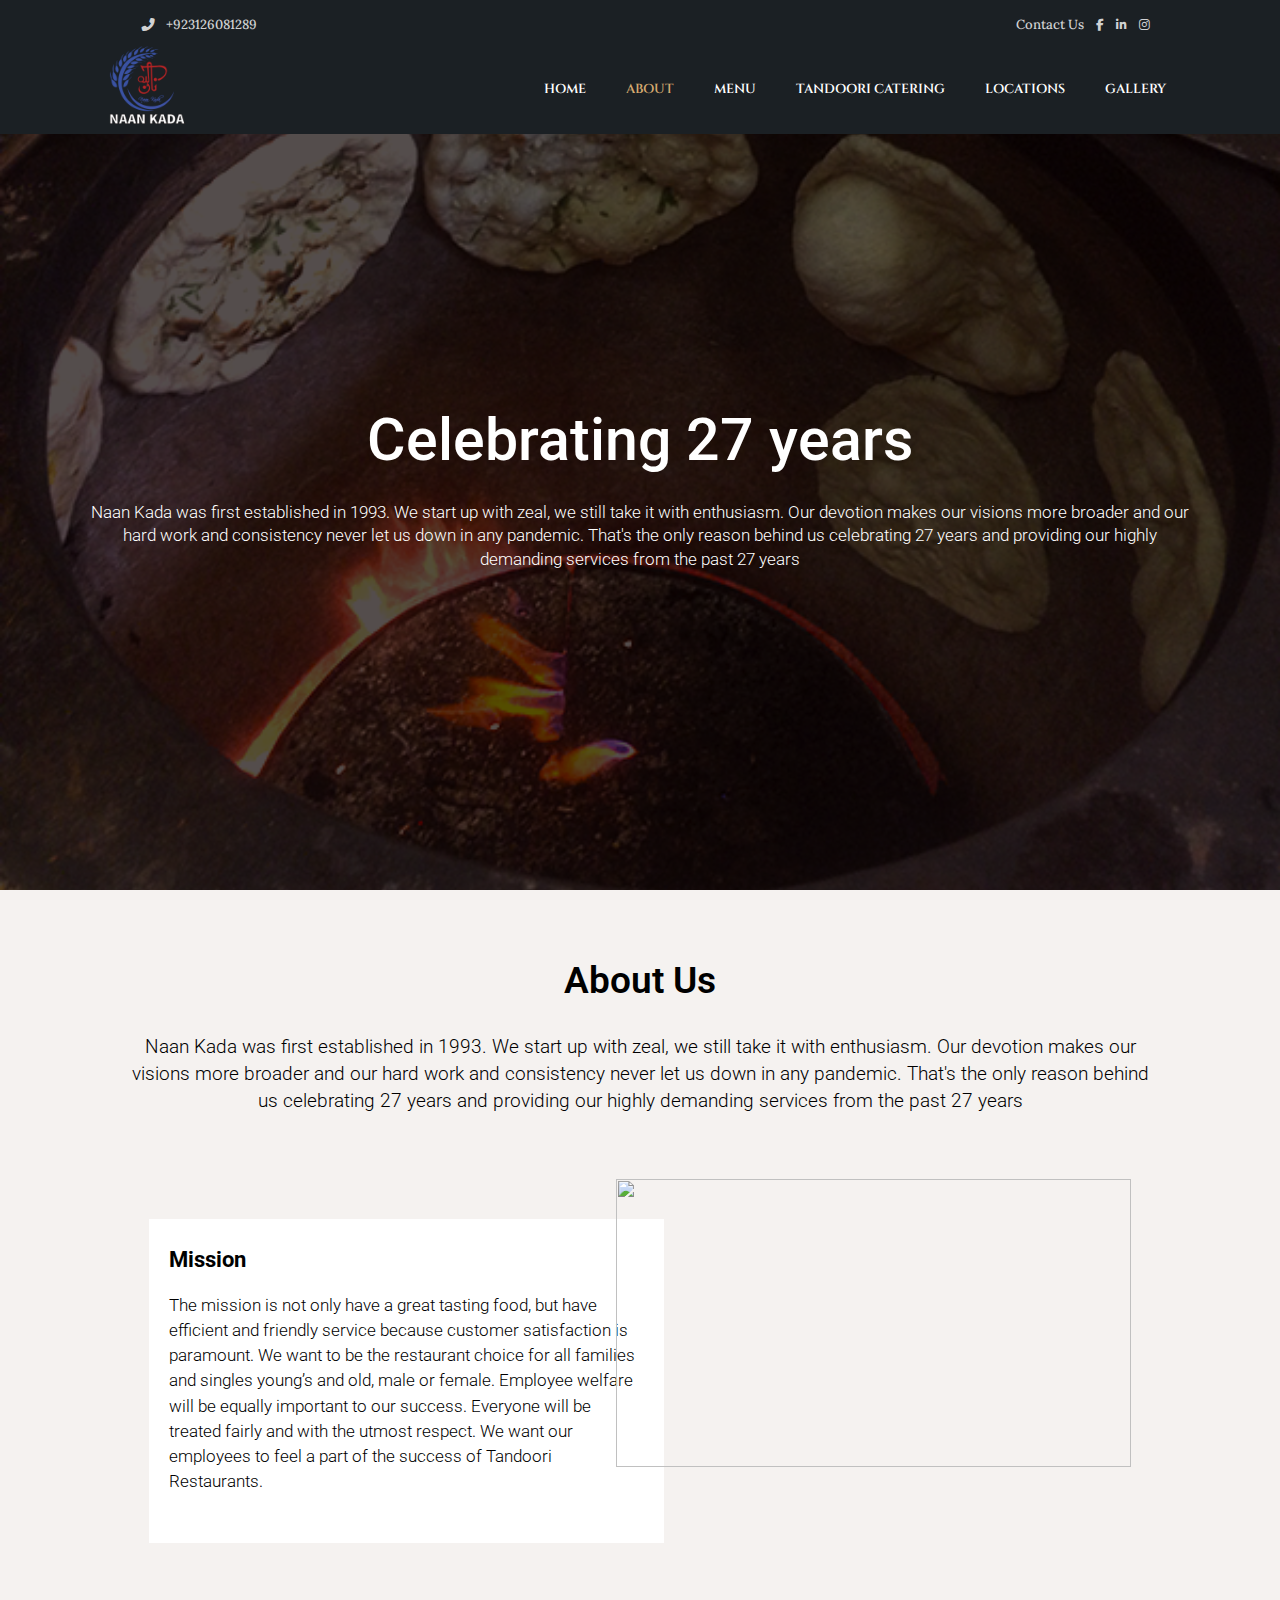
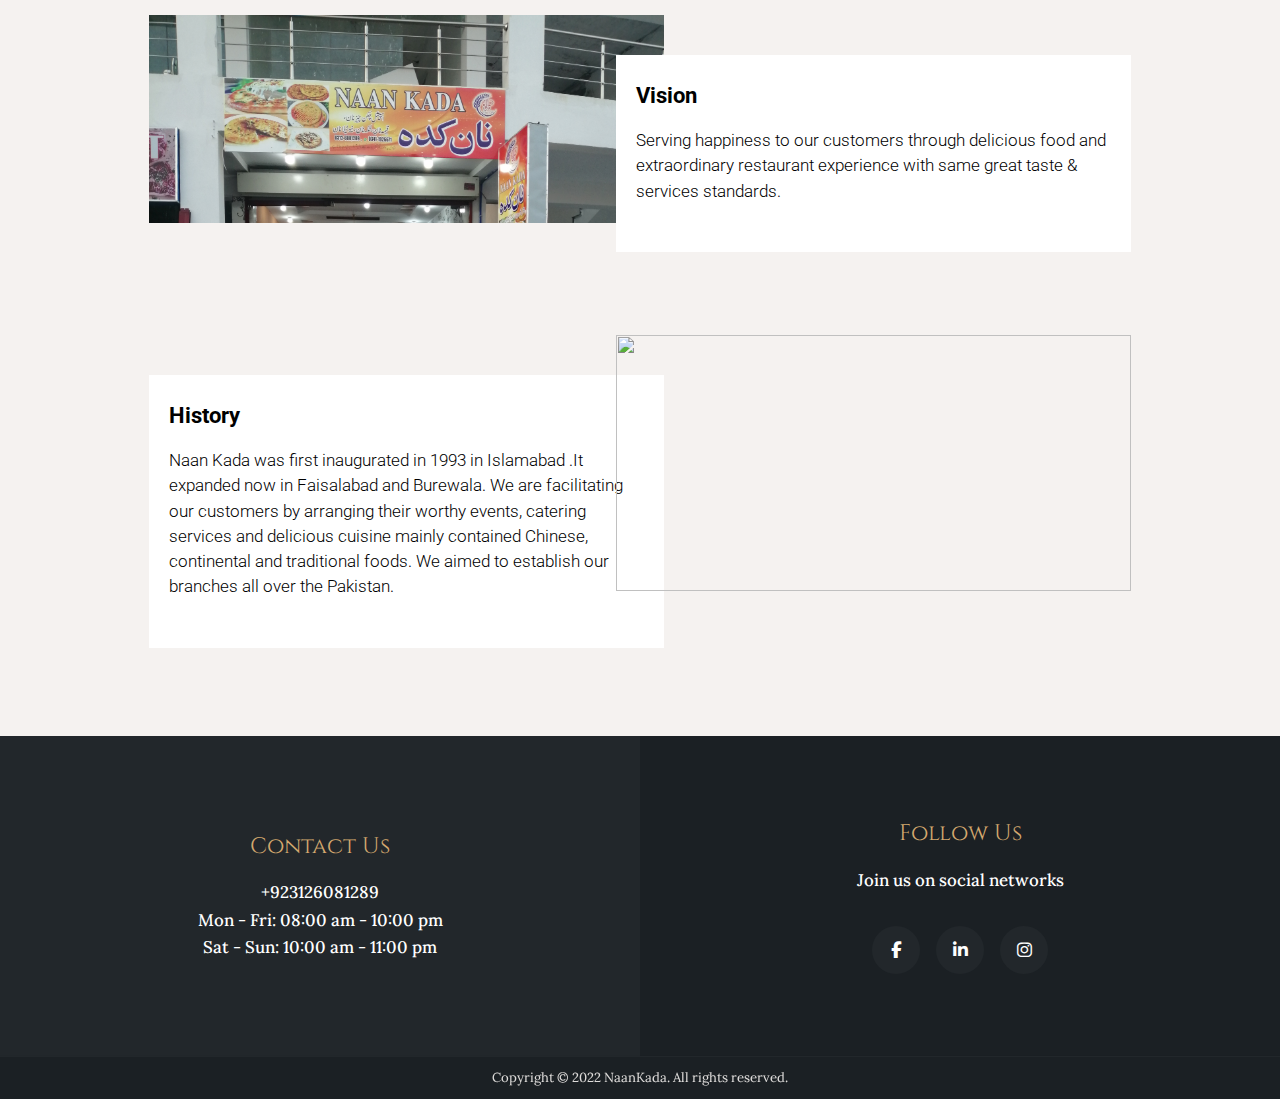
==== commit 968e3820: "finalized" ====
--- a/about.html
+++ b/about.html
@@ -44,7 +44,7 @@
 
     <title>About - Naan Kada</title>
     <script type="module" crossorigin src="./assets/index.5f1f9431.js"></script>
-    <link rel="stylesheet" href="./assets/index.c4fd37d0.css" />
+    <link rel="stylesheet" href="./assets/index.4383d4a8.css" />
   </head>
   <!-- extrasmall sm-tablets lg-laptops  -->
   <body class="transition-opacity duration-500">
--- a/assets/index.4383d4a8.css
+++ b/assets/index.4383d4a8.css
@@ -0,0 +1 @@
+@import"https://fonts.googleapis.com/css?family=Amatic+SC";*,:before,:after{box-sizing:border-box;border-width:0;border-style:solid;border-color:#e5e7eb}:before,:after{--tw-content: ""}html{line-height:1.5;-webkit-text-size-adjust:100%;-moz-tab-size:4;-o-tab-size:4;tab-size:4;font-family:Cinzel,sans-serif}body{margin:0;line-height:inherit}hr{height:0;color:inherit;border-top-width:1px}abbr:where([title]){-webkit-text-decoration:underline dotted;text-decoration:underline dotted}h1,h2,h3,h4,h5,h6{font-size:inherit;font-weight:inherit}a{color:inherit;text-decoration:inherit}b,strong{font-weight:bolder}code,kbd,samp,pre{font-family:ui-monospace,SFMono-Regular,Menlo,Monaco,Consolas,Liberation Mono,Courier New,monospace;font-size:1em}small{font-size:80%}sub,sup{font-size:75%;line-height:0;position:relative;vertical-align:baseline}sub{bottom:-.25em}sup{top:-.5em}table{text-indent:0;border-color:inherit;border-collapse:collapse}button,input,optgroup,select,textarea{font-family:inherit;font-size:100%;font-weight:inherit;line-height:inherit;color:inherit;margin:0;padding:0}button,select{text-transform:none}button,[type=button],[type=reset],[type=submit]{-webkit-appearance:button;background-color:transparent;background-image:none}:-moz-focusring{outline:auto}:-moz-ui-invalid{box-shadow:none}progress{vertical-align:baseline}::-webkit-inner-spin-button,::-webkit-outer-spin-button{height:auto}[type=search]{-webkit-appearance:textfield;outline-offset:-2px}::-webkit-search-decoration{-webkit-appearance:none}::-webkit-file-upload-button{-webkit-appearance:button;font:inherit}summary{display:list-item}blockquote,dl,dd,h1,h2,h3,h4,h5,h6,hr,figure,p,pre{margin:0}fieldset{margin:0;padding:0}legend{padding:0}ol,ul,menu{list-style:none;margin:0;padding:0}textarea{resize:vertical}input::-moz-placeholder,textarea::-moz-placeholder{opacity:1;color:#9ca3af}input::placeholder,textarea::placeholder{opacity:1;color:#9ca3af}button,[role=button]{cursor:pointer}:disabled{cursor:default}img,svg,video,canvas,audio,iframe,embed,object{display:block;vertical-align:middle}img,video{max-width:100%;height:auto}.loader{height:100vh;width:100vw;overflow:hidden}.text{position:relative;margin:0 auto;top:25vh;width:100vw;text-align:center;font-family:Amatic SC;font-size:6vh;color:#333;opacity:.75;-webkit-animation:pulse 2.5s linear infinite;animation:pulse 2.5s linear infinite}#cooking{position:relative;margin:0 auto;top:0;width:75vh;height:75vh;overflow:hidden}#cooking .bubble{position:absolute;border-radius:100%;box-shadow:0 0 .25vh #4d4d4d;opacity:0}#cooking .bubble:nth-child(1){margin-top:2.5vh;left:58%;width:2.5vh;height:2.5vh;background-color:#454545;-webkit-animation:bubble 2s cubic-bezier(.53,.16,.39,.96) infinite;animation:bubble 2s cubic-bezier(.53,.16,.39,.96) infinite}#cooking .bubble:nth-child(2){margin-top:3vh;left:52%;width:2vh;height:2vh;background-color:#3d3d3d;-webkit-animation:bubble 2s ease-in-out .35s infinite;animation:bubble 2s ease-in-out .35s infinite}#cooking .bubble:nth-child(3){margin-top:1.8vh;left:50%;width:1.5vh;height:1.5vh;background-color:#333;-webkit-animation:bubble 1.5s cubic-bezier(.53,.16,.39,.96) .55s infinite;animation:bubble 1.5s cubic-bezier(.53,.16,.39,.96) .55s infinite}#cooking .bubble:nth-child(4){margin-top:2.7vh;left:56%;width:1.2vh;height:1.2vh;background-color:#2b2b2b;-webkit-animation:bubble 1.8s cubic-bezier(.53,.16,.39,.96) .9s infinite;animation:bubble 1.8s cubic-bezier(.53,.16,.39,.96) .9s infinite}#cooking .bubble:nth-child(5){margin-top:2.7vh;left:63%;width:1.1vh;height:1.1vh;background-color:#242424;-webkit-animation:bubble 1.6s ease-in-out 1s infinite;animation:bubble 1.6s ease-in-out 1s infinite}#cooking #area{position:absolute;bottom:0;right:0;width:50%;height:50%;background-color:transparent;transform-origin:15% 60%;-webkit-animation:flip 2.1s ease-in-out infinite;animation:flip 2.1s ease-in-out infinite}#cooking #area #sides{position:absolute;width:100%;height:100%;transform-origin:15% 60%;-webkit-animation:switchSide 2.1s ease-in-out infinite;animation:switchSide 2.1s ease-in-out infinite}#cooking #area #sides #handle{position:absolute;bottom:18%;right:80%;width:35%;height:20%;background-color:transparent;border-top:1vh solid #333;border-left:1vh solid transparent;border-radius:100%;transform:rotate(20deg) rotateX(0) scale(1.3,.9)}#cooking #area #sides #pan{position:absolute;bottom:20%;right:30%;width:50%;height:8%;background-color:#333;border-radius:0 0 1.4em 1.4em;transform-origin:-15% 0}#cooking #area #pancake{position:absolute;top:24%;width:100%;height:100%;transform:rotateX(85deg);-webkit-animation:jump 2.1s ease-in-out infinite;animation:jump 2.1s ease-in-out infinite}#cooking #area #pancake #pastry{position:absolute;bottom:26%;right:37%;width:40%;height:45%;background-color:transparent;border-radius:100%;transform-origin:-20% 0;-webkit-animation:fly 2.1s ease-in-out infinite;animation:fly 2.1s ease-in-out infinite}@-webkit-keyframes jump{0%{top:24%;transform:rotateX(85deg)}25%{top:10%;transform:rotateX(0)}50%{top:30%;transform:rotateX(85deg)}75%{transform:rotateX(0)}to{transform:rotateX(85deg)}}@keyframes jump{0%{top:24%;transform:rotateX(85deg)}25%{top:10%;transform:rotateX(0)}50%{top:30%;transform:rotateX(85deg)}75%{transform:rotateX(0)}to{transform:rotateX(85deg)}}@-webkit-keyframes flip{0%{transform:rotate(0)}5%{transform:rotate(-27deg)}30%,50%{transform:rotate(0)}55%{transform:rotate(27deg)}83.3%{transform:rotate(0)}to{transform:rotate(0)}}@keyframes flip{0%{transform:rotate(0)}5%{transform:rotate(-27deg)}30%,50%{transform:rotate(0)}55%{transform:rotate(27deg)}83.3%{transform:rotate(0)}to{transform:rotate(0)}}@-webkit-keyframes switchSide{0%{transform:rotateY(0)}50%{transform:rotateY(180deg)}to{transform:rotateY(0)}}@keyframes switchSide{0%{transform:rotateY(0)}50%{transform:rotateY(180deg)}to{transform:rotateY(0)}}@-webkit-keyframes fly{0%{bottom:26%;transform:rotate(0)}10%{bottom:40%}50%{bottom:26%;transform:rotate(-190deg)}80%{bottom:40%}to{bottom:26%;transform:rotate(0)}}@keyframes fly{0%{bottom:26%;transform:rotate(0)}10%{bottom:40%}50%{bottom:26%;transform:rotate(-190deg)}80%{bottom:40%}to{bottom:26%;transform:rotate(0)}}@-webkit-keyframes bubble{0%{transform:scale(.15);top:80%;opacity:0}50%{transform:scale(1.1);opacity:1}to{transform:scale(.33);top:60%;opacity:0}}@keyframes bubble{0%{transform:scale(.15);top:80%;opacity:0}50%{transform:scale(1.1);opacity:1}to{transform:scale(.33);top:60%;opacity:0}}@-webkit-keyframes pulse{0%{transform:scale(1);opacity:.25}50%{transform:scaleX(1.2);opacity:1}to{transform:scale(1);opacity:.25}}@keyframes pulse{0%{transform:scale(1);opacity:.25}50%{transform:scaleX(1.2);opacity:1}to{transform:scale(1);opacity:.25}}*,:before,:after{--tw-border-spacing-x: 0;--tw-border-spacing-y: 0;--tw-translate-x: 0;--tw-translate-y: 0;--tw-rotate: 0;--tw-skew-x: 0;--tw-skew-y: 0;--tw-scale-x: 1;--tw-scale-y: 1;--tw-pan-x: ;--tw-pan-y: ;--tw-pinch-zoom: ;--tw-scroll-snap-strictness: proximity;--tw-ordinal: ;--tw-slashed-zero: ;--tw-numeric-figure: ;--tw-numeric-spacing: ;--tw-numeric-fraction: ;--tw-ring-inset: ;--tw-ring-offset-width: 0px;--tw-ring-offset-color: #fff;--tw-ring-color: rgb(59 130 246 / .5);--tw-ring-offset-shadow: 0 0 #0000;--tw-ring-shadow: 0 0 #0000;--tw-shadow: 0 0 #0000;--tw-shadow-colored: 0 0 #0000;--tw-blur: ;--tw-brightness: ;--tw-contrast: ;--tw-grayscale: ;--tw-hue-rotate: ;--tw-invert: ;--tw-saturate: ;--tw-sepia: ;--tw-drop-shadow: ;--tw-backdrop-blur: ;--tw-backdrop-brightness: ;--tw-backdrop-contrast: ;--tw-backdrop-grayscale: ;--tw-backdrop-hue-rotate: ;--tw-backdrop-invert: ;--tw-backdrop-opacity: ;--tw-backdrop-saturate: ;--tw-backdrop-sepia: }::-webkit-backdrop{--tw-border-spacing-x: 0;--tw-border-spacing-y: 0;--tw-translate-x: 0;--tw-translate-y: 0;--tw-rotate: 0;--tw-skew-x: 0;--tw-skew-y: 0;--tw-scale-x: 1;--tw-scale-y: 1;--tw-pan-x: ;--tw-pan-y: ;--tw-pinch-zoom: ;--tw-scroll-snap-strictness: proximity;--tw-ordinal: ;--tw-slashed-zero: ;--tw-numeric-figure: ;--tw-numeric-spacing: ;--tw-numeric-fraction: ;--tw-ring-inset: ;--tw-ring-offset-width: 0px;--tw-ring-offset-color: #fff;--tw-ring-color: rgb(59 130 246 / .5);--tw-ring-offset-shadow: 0 0 #0000;--tw-ring-shadow: 0 0 #0000;--tw-shadow: 0 0 #0000;--tw-shadow-colored: 0 0 #0000;--tw-blur: ;--tw-brightness: ;--tw-contrast: ;--tw-grayscale: ;--tw-hue-rotate: ;--tw-invert: ;--tw-saturate: ;--tw-sepia: ;--tw-drop-shadow: ;--tw-backdrop-blur: ;--tw-backdrop-brightness: ;--tw-backdrop-contrast: ;--tw-backdrop-grayscale: ;--tw-backdrop-hue-rotate: ;--tw-backdrop-invert: ;--tw-backdrop-opacity: ;--tw-backdrop-saturate: ;--tw-backdrop-sepia: }::backdrop{--tw-border-spacing-x: 0;--tw-border-spacing-y: 0;--tw-translate-x: 0;--tw-translate-y: 0;--tw-rotate: 0;--tw-skew-x: 0;--tw-skew-y: 0;--tw-scale-x: 1;--tw-scale-y: 1;--tw-pan-x: ;--tw-pan-y: ;--tw-pinch-zoom: ;--tw-scroll-snap-strictness: proximity;--tw-ordinal: ;--tw-slashed-zero: ;--tw-numeric-figure: ;--tw-numeric-spacing: ;--tw-numeric-fraction: ;--tw-ring-inset: ;--tw-ring-offset-width: 0px;--tw-ring-offset-color: #fff;--tw-ring-color: rgb(59 130 246 / .5);--tw-ring-offset-shadow: 0 0 #0000;--tw-ring-shadow: 0 0 #0000;--tw-shadow: 0 0 #0000;--tw-shadow-colored: 0 0 #0000;--tw-blur: ;--tw-brightness: ;--tw-contrast: ;--tw-grayscale: ;--tw-hue-rotate: ;--tw-invert: ;--tw-saturate: ;--tw-sepia: ;--tw-drop-shadow: ;--tw-backdrop-blur: ;--tw-backdrop-brightness: ;--tw-backdrop-contrast: ;--tw-backdrop-grayscale: ;--tw-backdrop-hue-rotate: ;--tw-backdrop-invert: ;--tw-backdrop-opacity: ;--tw-backdrop-saturate: ;--tw-backdrop-sepia: }.container{width:100%;margin-right:auto;margin-left:auto;padding-right:1rem;padding-left:1rem}@media (min-width: 425px){.container{max-width:425px}}@media (min-width: 767px){.container{max-width:767px;padding-right:2rem;padding-left:2rem}}@media (min-width: 768px){.container{max-width:768px}}@media (min-width: 1024px){.container{max-width:1024px;padding-right:4rem;padding-left:4rem}}@media (min-width: 1280px){.container{max-width:1280px;padding-right:5rem;padding-left:5rem}}@media (min-width: 1536px){.container{max-width:1536px;padding-right:6rem;padding-left:6rem}}.fixed{position:fixed}.absolute{position:absolute}.relative{position:relative}.sticky{position:sticky}.top-0{top:0px}.left-3{left:.75rem}.left-\[-100\%\]{left:-100%}.left-\[0\%\]{left:0%}.z-0{z-index:0}.-z-10{z-index:-10}.z-20{z-index:20}.z-30{z-index:30}.z-10{z-index:10}.col-span-3{grid-column:span 3 / span 3}.col-span-2{grid-column:span 2 / span 2}.m-auto{margin:auto}.mt-\[7px\]{margin-top:7px}.mb-7{margin-bottom:1.75rem}.mt-36{margin-top:9rem}.mt-7{margin-top:1.75rem}.mb-24{margin-bottom:6rem}.ml-2{margin-left:.5rem}.mr-2{margin-right:.5rem}.mb-10{margin-bottom:2.5rem}.mt-8{margin-top:2rem}.mt-14{margin-top:3.5rem}.mb-8{margin-bottom:2rem}.mt-2{margin-top:.5rem}.mt-16{margin-top:4rem}.mb-16{margin-bottom:4rem}.mb-12{margin-bottom:3rem}.block{display:block}.inline-block{display:inline-block}.flex{display:flex}.grid{display:grid}.hidden{display:none}.h-10{height:2.5rem}.h-\[1px\]{height:1px}.h-\[100px\]{height:100px}.h-screen{height:100vh}.h-full{height:100%}.h-max{height:-webkit-max-content;height:-moz-max-content;height:max-content}.h-48{height:12rem}.h-96{height:24rem}.h-\[90vh\]{height:90vh}.h-72{height:18rem}.h-64{height:16rem}.h-\[65vh\]{height:65vh}.h-52{height:13rem}.h-\[58vh\]{height:58vh}.h-\[1400px\]{height:1400px}.max-h-\[90px\]{max-height:90px}.max-h-\[400px\]{max-height:400px}.min-h-screen{min-height:100vh}.min-h-\[380px\]{min-height:380px}.min-h-full{min-height:100%}.min-h-max{min-height:-webkit-max-content;min-height:-moz-max-content;min-height:max-content}.min-h-\[620px\]{min-height:620px}.min-h-\[450px\]{min-height:450px}.w-10{width:2.5rem}.w-full{width:100%}.w-\[25px\]{width:25px}.max-w-\[1100px\]{max-width:1100px}.max-w-\[990px\]{max-width:990px}.max-w-\[1190px\]{max-width:1190px}.shrink-0{flex-shrink:0}.flex-grow{flex-grow:1}.-translate-x-40{--tw-translate-x: -10rem;transform:translate(var(--tw-translate-x),var(--tw-translate-y)) rotate(var(--tw-rotate)) skew(var(--tw-skew-x)) skewY(var(--tw-skew-y)) scaleX(var(--tw-scale-x)) scaleY(var(--tw-scale-y))}.translate-x-\[-50\%\]{--tw-translate-x: -50%;transform:translate(var(--tw-translate-x),var(--tw-translate-y)) rotate(var(--tw-rotate)) skew(var(--tw-skew-x)) skewY(var(--tw-skew-y)) scaleX(var(--tw-scale-x)) scaleY(var(--tw-scale-y))}.translate-y-\[-50\%\]{--tw-translate-y: -50%;transform:translate(var(--tw-translate-x),var(--tw-translate-y)) rotate(var(--tw-rotate)) skew(var(--tw-skew-x)) skewY(var(--tw-skew-y)) scaleX(var(--tw-scale-x)) scaleY(var(--tw-scale-y))}.-rotate-90{--tw-rotate: -90deg;transform:translate(var(--tw-translate-x),var(--tw-translate-y)) rotate(var(--tw-rotate)) skew(var(--tw-skew-x)) skewY(var(--tw-skew-y)) scaleX(var(--tw-scale-x)) scaleY(var(--tw-scale-y))}.scale-y-125{--tw-scale-y: 1.25;transform:translate(var(--tw-translate-x),var(--tw-translate-y)) rotate(var(--tw-rotate)) skew(var(--tw-skew-x)) skewY(var(--tw-skew-y)) scaleX(var(--tw-scale-x)) scaleY(var(--tw-scale-y))}.cursor-grab{cursor:-webkit-grab;cursor:grab}.grid-cols-3{grid-template-columns:repeat(3,minmax(0,1fr))}.grid-cols-2{grid-template-columns:repeat(2,minmax(0,1fr))}.flex-col{flex-direction:column}.items-center{align-items:center}.justify-end{justify-content:flex-end}.justify-center{justify-content:center}.gap-4{gap:1rem}.overflow-hidden{overflow:hidden}.overflow-y-auto{overflow-y:auto}.scroll-smooth{scroll-behavior:smooth}.rounded-full{border-radius:9999px}.rounded-sm{border-radius:.125rem}.border{border-width:1px}.border-t-\[1px\]{border-top-width:1px}.border-white{--tw-border-opacity: 1;border-color:rgb(255 255 255 / var(--tw-border-opacity))}.border-black{--tw-border-opacity: 1;border-color:rgb(0 0 0 / var(--tw-border-opacity))}.border-orange-primary{--tw-border-opacity: 1;border-color:rgb(212 169 111 / var(--tw-border-opacity))}.border-gray-primary{--tw-border-opacity: 1;border-color:rgb(34 39 43 / var(--tw-border-opacity))}.bg-black{--tw-bg-opacity: 1;background-color:rgb(0 0 0 / var(--tw-bg-opacity))}.bg-black-slate{--tw-bg-opacity: 1;background-color:rgb(27 32 36 / var(--tw-bg-opacity))}.bg-white{--tw-bg-opacity: 1;background-color:rgb(255 255 255 / var(--tw-bg-opacity))}.bg-black\/90{background-color:#000000e6}.bg-\[\#0c0200\]\/70{background-color:#0c0200b3}.bg-black\/70{background-color:#000000b3}.bg-slate-primary{--tw-bg-opacity: 1;background-color:rgb(245 242 240 / var(--tw-bg-opacity))}.bg-orange-primary{--tw-bg-opacity: 1;background-color:rgb(212 169 111 / var(--tw-bg-opacity))}.bg-gray-primary{--tw-bg-opacity: 1;background-color:rgb(34 39 43 / var(--tw-bg-opacity))}.bg-\[\#202A44\]\/40{background-color:#202a4466}.bg-black\/60{background-color:#0009}.bg-\[\#0c0200\]\/40{background-color:#0c020066}.bg-\[\#202A44\]\/20{background-color:#202a4433}.bg-\[url\(\.\/assets\/logo\.png\)\]{background-image:url(./logo.png)}.bg-\[url\(\/assets\/tp\.png\)\]{background-image:url(./tp.png)}.bg-cover{background-size:cover}.bg-fixed{background-attachment:fixed}.bg-center{background-position:center}.bg-no-repeat{background-repeat:no-repeat}.object-contain{-o-object-fit:contain;object-fit:contain}.object-cover{-o-object-fit:cover;object-fit:cover}.object-left-top{-o-object-position:left top;object-position:left top}.object-bottom{-o-object-position:bottom;object-position:bottom}.object-top{-o-object-position:top;object-position:top}.p-3{padding:.75rem}.p-2{padding:.5rem}.p-4{padding:1rem}.p-5{padding:1.25rem}.px-3{padding-left:.75rem;padding-right:.75rem}.px-5{padding-left:1.25rem;padding-right:1.25rem}.px-6{padding-left:1.5rem;padding-right:1.5rem}.py-3{padding-top:.75rem;padding-bottom:.75rem}.px-7{padding-left:1.75rem;padding-right:1.75rem}.pt-1{padding-top:.25rem}.pl-10{padding-left:2.5rem}.pr-10{padding-right:2.5rem}.pr-2{padding-right:.5rem}.pl-3{padding-left:.75rem}.pt-10{padding-top:2.5rem}.pb-10{padding-bottom:2.5rem}.pt-8{padding-top:2rem}.pb-12{padding-bottom:3rem}.pb-5{padding-bottom:1.25rem}.pb-7{padding-bottom:1.75rem}.pt-16{padding-top:4rem}.pb-16{padding-bottom:4rem}.pb-8{padding-bottom:2rem}.pb-20{padding-bottom:5rem}.pt-2{padding-top:.5rem}.pb-4{padding-bottom:1rem}.pt-5{padding-top:1.25rem}.pb-32{padding-bottom:8rem}.text-left{text-align:left}.text-center{text-align:center}.font-Amatic{font-family:Amatic SC}.font-sans{font-family:Cinzel,sans-serif}.font-body{font-family:Lora}.font-display{font-family:Roboto}.text-base{font-size:clamp(1.13rem,calc(.98rem + .73vw),1.4rem);line-height:1.5}.text-xsm{font-size:clamp(.62rem,calc(.58rem + .3vw),.92rem);line-height:1.4}.text-xs{font-size:.75rem;line-height:1rem}.text-xl{font-size:clamp(1.42rem,calc(1.06rem + 1.8vw),2.34rem);line-height:1.4}.text-3xl{font-size:clamp(1.8rem,calc(1.08rem + 3.63vw),3.66rem);line-height:1.1}.text-ssm{font-size:clamp(.9rem,calc(.82rem + .29vw),1.1rem);line-height:1.4}.text-sm{font-size:clamp(1rem,calc(.92rem + .39vw),1.2rem);line-height:1.4}.text-2xl{font-size:clamp(1.6rem,calc(1.08rem + 2.59vw),2.93rem);line-height:1.2}.text-4xl{font-size:clamp(2rem,calc(1.03rem + 4.98vw),4.958rem);line-height:1}.text-3\.5xl{font-size:clamp(2rem,calc(1.03rem + 4.98vw),4.5rem);line-height:1}.text-5xl{font-size:clamp(2.28rem,calc(.94rem + 6.71vw),5.72rem);line-height:1}.font-medium{font-weight:500}.font-semibold{font-weight:600}.font-light{font-weight:300}.font-bold{font-weight:700}.uppercase{text-transform:uppercase}.lowercase{text-transform:lowercase}.italic{font-style:italic}.leading-snug{line-height:1.375}.leading-\[2\.5\]{line-height:2.5}.leading-relaxed{line-height:1.625}.tracking-wide{letter-spacing:.025em}.text-white{--tw-text-opacity: 1;color:rgb(255 255 255 / var(--tw-text-opacity))}.text-white-slate{--tw-text-opacity: 1;color:rgb(209 210 211 / var(--tw-text-opacity))}.text-black{--tw-text-opacity: 1;color:rgb(0 0 0 / var(--tw-text-opacity))}.text-grey-primary{--tw-text-opacity: 1;color:rgb(184 182 181 / var(--tw-text-opacity))}.text-grey-text{--tw-text-opacity: 1;color:rgb(62 61 60 / var(--tw-text-opacity))}.text-orange-primary{--tw-text-opacity: 1;color:rgb(212 169 111 / var(--tw-text-opacity))}.text-black-slate\/60{color:#1b202499}.text-slate-primary\/90{color:#f5f2f0e6}.opacity-0{opacity:0}.opacity-\[80\%\]{opacity:80%}.drop-shadow-sm{--tw-drop-shadow: drop-shadow(0 1px 1px rgb(0 0 0 / .05));filter:var(--tw-blur) var(--tw-brightness) var(--tw-contrast) var(--tw-grayscale) var(--tw-hue-rotate) var(--tw-invert) var(--tw-saturate) var(--tw-sepia) var(--tw-drop-shadow)}.drop-shadow-text-xl{--tw-drop-shadow: drop-shadow(1px 2px 4px rgba(0,0,.9));filter:var(--tw-blur) var(--tw-brightness) var(--tw-contrast) var(--tw-grayscale) var(--tw-hue-rotate) var(--tw-invert) var(--tw-saturate) var(--tw-sepia) var(--tw-drop-shadow)}.transition-opacity{transition-property:opacity;transition-timing-function:cubic-bezier(.4,0,.2,1);transition-duration:.15s}.transition-colors{transition-property:color,background-color,border-color,fill,stroke,-webkit-text-decoration-color;transition-property:color,background-color,border-color,text-decoration-color,fill,stroke;transition-property:color,background-color,border-color,text-decoration-color,fill,stroke,-webkit-text-decoration-color;transition-timing-function:cubic-bezier(.4,0,.2,1);transition-duration:.15s}.transition-all{transition-property:all;transition-timing-function:cubic-bezier(.4,0,.2,1);transition-duration:.15s}.delay-100{transition-delay:.1s}.duration-500{transition-duration:.5s}.duration-300,.duration-\[300ms\]{transition-duration:.3s}.ease-in{transition-timing-function:cubic-bezier(.4,0,1,1)}.hover-orange{cursor:pointer;transition-property:color,background-color,border-color,fill,stroke,-webkit-text-decoration-color;transition-property:color,background-color,border-color,text-decoration-color,fill,stroke;transition-property:color,background-color,border-color,text-decoration-color,fill,stroke,-webkit-text-decoration-color;transition-timing-function:cubic-bezier(.4,0,.2,1);transition-duration:.2s}.hover-orange:hover{--tw-text-opacity: 1;color:rgb(212 169 111 / var(--tw-text-opacity))}a{cursor:pointer}nav.sticky{--tw-bg-opacity: 1;background-color:rgb(27 32 36 / var(--tw-bg-opacity))}nav.fixed{background-color:transparent!important}nav li.active{--tw-text-opacity: 1;color:rgb(212 169 111 / var(--tw-text-opacity))}nav.active .menu span:nth-child(2){--tw-translate-x: -3rem;transform:translate(var(--tw-translate-x),var(--tw-translate-y)) rotate(var(--tw-rotate)) skew(var(--tw-skew-x)) skewY(var(--tw-skew-y)) scaleX(var(--tw-scale-x)) scaleY(var(--tw-scale-y));opacity:0}nav.active .menu span:nth-child(1){--tw-translate-x: -4px;transform:translate(var(--tw-translate-x),var(--tw-translate-y)) rotate(var(--tw-rotate)) skew(var(--tw-skew-x)) skewY(var(--tw-skew-y)) scaleX(var(--tw-scale-x)) scaleY(var(--tw-scale-y));transform:translate(2px,8px) rotate(-45deg)}nav.active .menu span:nth-child(3){--tw-translate-x: -4px;transform:translate(var(--tw-translate-x),var(--tw-translate-y)) rotate(var(--tw-rotate)) skew(var(--tw-skew-x)) skewY(var(--tw-skew-y)) scaleX(var(--tw-scale-x)) scaleY(var(--tw-scale-y));transform:translate(2px,-8px) rotate(45deg)}nav.active .menu-collapse{opacity:1;transition-duration:.6s}nav.active .menu-container{left:0px;transition-property:all;transition-timing-function:cubic-bezier(.4,0,.2,1);transition-duration:.3s}.menu span{transition-property:all;transition-timing-function:cubic-bezier(.4,0,.2,1);transition-duration:.2s;transition-timing-function:cubic-bezier(.4,0,1,1);perspective:1000}nav.active #nav-toggler{transition-duration:.2s;transform:rotateY(-180deg)}nav li:hover{--tw-text-opacity: 1 !important;color:rgb(212 169 111 / var(--tw-text-opacity))!important}nav li,ul{transition-property:all;transition-timing-function:cubic-bezier(.4,0,.2,1);transition-delay:0ms;transition-duration:.1s}.card{position:absolute;top:0px;z-index:0;height:100%;width:100%;background-color:#00000073;opacity:.7}.peer:hover~.card{background-color:#5247472f;opacity:1}.card-anim{transition-property:all;transition-timing-function:cubic-bezier(.4,0,.2,1);transition-delay:.1s;transition-duration:.5s}.card-g-container{position:relative;grid-column:span 3 / span 3;margin-left:.5rem;margin-right:.5rem;margin-bottom:2.5rem;height:12rem;overflow:hidden}@media (min-width: 767px){.card-g-container{grid-column:span 1 / span 1;height:15rem;width:100%}}.card-g-img{z-index:10;height:100%;width:100%;-o-object-fit:cover;object-fit:cover;transition-property:all;transition-timing-function:cubic-bezier(.4,0,.2,1);transition-duration:.8s}.peer:hover~.card-g-img{--tw-scale-x: 1.05;--tw-scale-y: 1.05;transform:translate(var(--tw-translate-x),var(--tw-translate-y)) rotate(var(--tw-rotate)) skew(var(--tw-skew-x)) skewY(var(--tw-skew-y)) scaleX(var(--tw-scale-x)) scaleY(var(--tw-scale-y))}.bg-cattering{background-position:left 10% bottom 15%}button{--tw-ring-color: rgb(34 39 43 / .6);transition-property:color,background-color,border-color,fill,stroke,-webkit-text-decoration-color;transition-property:color,background-color,border-color,text-decoration-color,fill,stroke;transition-property:color,background-color,border-color,text-decoration-color,fill,stroke,-webkit-text-decoration-color;transition-timing-function:cubic-bezier(.4,0,.2,1);transition-duration:.3s}button:focus{outline:2px solid transparent;outline-offset:2px}button:focus-visible{--tw-ring-offset-shadow: var(--tw-ring-inset) 0 0 0 var(--tw-ring-offset-width) var(--tw-ring-offset-color);--tw-ring-shadow: var(--tw-ring-inset) 0 0 0 calc(2px + var(--tw-ring-offset-width)) var(--tw-ring-color);box-shadow:var(--tw-ring-offset-shadow),var(--tw-ring-shadow),var(--tw-shadow, 0 0 #0000)}button.border-orange-primary{--tw-ring-opacity: 1;--tw-ring-color: rgb(0 0 0 / var(--tw-ring-opacity))}button.border-orange-primary:focus-visible{--tw-ring-offset-shadow: var(--tw-ring-inset) 0 0 0 var(--tw-ring-offset-width) var(--tw-ring-offset-color);--tw-ring-shadow: var(--tw-ring-inset) 0 0 0 calc(2px + var(--tw-ring-offset-width)) var(--tw-ring-color);box-shadow:var(--tw-ring-offset-shadow),var(--tw-ring-shadow),var(--tw-shadow, 0 0 #0000)}button.border-black{--tw-ring-opacity: 1;--tw-ring-color: rgb(255 255 255 / var(--tw-ring-opacity))}button.border-black:focus-visible{--tw-ring-offset-shadow: var(--tw-ring-inset) 0 0 0 var(--tw-ring-offset-width) var(--tw-ring-offset-color);--tw-ring-shadow: var(--tw-ring-inset) 0 0 0 calc(2px + var(--tw-ring-offset-width)) var(--tw-ring-color);box-shadow:var(--tw-ring-offset-shadow),var(--tw-ring-shadow),var(--tw-shadow, 0 0 #0000)}button.border-white{--tw-ring-opacity: 1;--tw-ring-color: rgb(0 0 0 / var(--tw-ring-opacity))}button.border-white:focus-visible{--tw-bg-opacity: 1;background-color:rgb(255 255 255 / var(--tw-bg-opacity));--tw-text-opacity: 1;color:rgb(0 0 0 / var(--tw-text-opacity))}.animate-bounce-slow:hover{-webkit-animation:b 1.5s ease-in infinite;animation:b 1.5s ease-in infinite}.animate-bounce-left:hover{-webkit-animation:a 1.5s ease-in infinite;animation:a 1.5s ease-in infinite}@-webkit-keyframes b{0%{transform:translateY(-5px)}50%{transform:translateY(0)}to{transform:translateY(-5px)}}@keyframes b{0%{transform:translateY(-5px)}50%{transform:translateY(0)}to{transform:translateY(-5px)}}@-webkit-keyframes a{0%{transform:translateY(-5px)}50%{transform:translateY(0)}to{transform:translateY(-5px)}}@keyframes a{0%{transform:translateY(-5px)}50%{transform:translateY(0)}to{transform:translateY(-5px)}}@media (min-width: 767px){@-webkit-keyframes b{0%{transform:translate(-24px) translateY(-5px)}50%{transform:translate(-24px) translateY(0)}to{transform:translate(-24px) translateY(-5px)}}@keyframes b{0%{transform:translate(-24px) translateY(-5px)}50%{transform:translate(-24px) translateY(0)}to{transform:translate(-24px) translateY(-5px)}}@-webkit-keyframes a{0%{transform:translate(24px) translateY(-5px)}50%{transform:translate(24px) translateY(0)}to{transform:translate(24px) translateY(-5px)}}@keyframes a{0%{transform:translate(24px) translateY(-5px)}50%{transform:translate(24px) translateY(0)}to{transform:translate(24px) translateY(-5px)}}}.selection\:bg-black\/80 *::-moz-selection{background-color:#000c}.selection\:bg-black\/80 *::selection{background-color:#000c}.selection\:bg-black\/80::-moz-selection{background-color:#000c}.selection\:bg-black\/80::selection{background-color:#000c}.hover\:bg-white:hover{--tw-bg-opacity: 1;background-color:rgb(255 255 255 / var(--tw-bg-opacity))}.hover\:bg-gray-primary\/70:hover{background-color:#22272bb3}.hover\:text-black:hover{--tw-text-opacity: 1;color:rgb(0 0 0 / var(--tw-text-opacity))}.hover\:text-slate-primary:hover{--tw-text-opacity: 1;color:rgb(245 242 240 / var(--tw-text-opacity))}.hover\:text-orange-primary:hover{--tw-text-opacity: 1;color:rgb(212 169 111 / var(--tw-text-opacity))}.hover\:grayscale-0:hover{--tw-grayscale: grayscale(0);filter:var(--tw-blur) var(--tw-brightness) var(--tw-contrast) var(--tw-grayscale) var(--tw-hue-rotate) var(--tw-invert) var(--tw-saturate) var(--tw-sepia) var(--tw-drop-shadow)}.active\:cursor-grabbing:active{cursor:-webkit-grabbing;cursor:grabbing}@media (min-width: 767px){.sm\:order-2{order:2}.sm\:order-1{order:1}.sm\:col-span-1{grid-column:span 1 / span 1}.sm\:mt-4{margin-top:1rem}.sm\:mb-4{margin-bottom:1rem}.sm\:h-\[85vh\]{height:85vh}.sm\:h-96{height:24rem}.sm\:h-full{height:100%}.sm\:h-80{height:20rem}.sm\:h-72{height:18rem}.sm\:h-52{height:13rem}.sm\:h-64{height:16rem}.sm\:h-screen{height:100vh}.sm\:h-\[65vh\]{height:65vh}.sm\:max-h-\[800px\]{max-height:800px}.sm\:min-h-\[450px\]{min-height:450px}.sm\:min-h-\[550px\]{min-height:550px}.sm\:min-h-\[730px\]{min-height:730px}.sm\:min-h-\[850px\]{min-height:850px}.sm\:w-max{width:-webkit-max-content;width:-moz-max-content;width:max-content}.sm\:w-full{width:100%}.sm\:max-w-\[900px\]{max-width:900px}.sm\:-translate-x-14{--tw-translate-x: -3.5rem;transform:translate(var(--tw-translate-x),var(--tw-translate-y)) rotate(var(--tw-rotate)) skew(var(--tw-skew-x)) skewY(var(--tw-skew-y)) scaleX(var(--tw-scale-x)) scaleY(var(--tw-scale-y))}.sm\:-translate-x-6{--tw-translate-x: -1.5rem;transform:translate(var(--tw-translate-x),var(--tw-translate-y)) rotate(var(--tw-rotate)) skew(var(--tw-skew-x)) skewY(var(--tw-skew-y)) scaleX(var(--tw-scale-x)) scaleY(var(--tw-scale-y))}.sm\:translate-x-6{--tw-translate-x: 1.5rem;transform:translate(var(--tw-translate-x),var(--tw-translate-y)) rotate(var(--tw-rotate)) skew(var(--tw-skew-x)) skewY(var(--tw-skew-y)) scaleX(var(--tw-scale-x)) scaleY(var(--tw-scale-y))}.sm\:translate-y-10{--tw-translate-y: 2.5rem;transform:translate(var(--tw-translate-x),var(--tw-translate-y)) rotate(var(--tw-rotate)) skew(var(--tw-skew-x)) skewY(var(--tw-skew-y)) scaleX(var(--tw-scale-x)) scaleY(var(--tw-scale-y))}.sm\:items-end{align-items:flex-end}.sm\:justify-center{justify-content:center}.sm\:gap-6{gap:1.5rem}.sm\:gap-0{gap:0px}.sm\:bg-top{background-position:top}.sm\:p-6{padding:1.5rem}.sm\:px-20{padding-left:5rem;padding-right:5rem}.sm\:px-28{padding-left:7rem;padding-right:7rem}.sm\:pb-12{padding-bottom:3rem}.sm\:pb-28{padding-bottom:7rem}.sm\:pt-6{padding-top:1.5rem}.sm\:pb-32{padding-bottom:8rem}.sm\:pb-0{padding-bottom:0}.sm\:pt-0{padding-top:0}.sm\:text-2xl{font-size:clamp(1.6rem,calc(1.08rem + 2.59vw),2.93rem);line-height:1.2}.sm\:text-ssm{font-size:clamp(.9rem,calc(.82rem + .29vw),1.1rem);line-height:1.4}.sm\:text-xl{font-size:clamp(1.42rem,calc(1.06rem + 1.8vw),2.34rem);line-height:1.4}.sm\:text-sm{font-size:clamp(1rem,calc(.92rem + .39vw),1.2rem);line-height:1.4}.sm\:text-xsm{font-size:clamp(.62rem,calc(.58rem + .3vw),.92rem);line-height:1.4}.sm\:text-base{font-size:clamp(1.13rem,calc(.98rem + .73vw),1.4rem);line-height:1.5}.sm\:text-3xl{font-size:clamp(1.8rem,calc(1.08rem + 3.63vw),3.66rem);line-height:1.1}.sm\:font-semibold{font-weight:600}.sm\:font-bold{font-weight:700}.sm\:leading-\[3\]{line-height:3}.sm\:leading-\[1\.5\],.sm\:leading-normal{line-height:1.5}}@media (min-width: 768px){.md\:mt-24{margin-top:6rem}.md\:mt-20{margin-top:5rem}}@media (min-width: 1024px){.lg\:container{width:100%;margin-right:auto;margin-left:auto;padding-right:1rem;padding-left:1rem}@media (min-width: 425px){.lg\:container{max-width:425px}}@media (min-width: 767px){.lg\:container{max-width:767px;padding-right:2rem;padding-left:2rem}}@media (min-width: 768px){.lg\:container{max-width:768px}}@media (min-width: 1024px){.lg\:container{max-width:1024px;padding-right:4rem;padding-left:4rem}}@media (min-width: 1280px){.lg\:container{max-width:1280px;padding-right:5rem;padding-left:5rem}}@media (min-width: 1536px){.lg\:container{max-width:1536px;padding-right:6rem;padding-left:6rem}}.lg\:fixed{position:fixed}.lg\:relative{position:relative}.lg\:top-\[44px\]{top:44px}.lg\:ml-auto{margin-left:auto}.lg\:mt-32{margin-top:8rem}.lg\:mt-20{margin-top:5rem}.lg\:block{display:block}.lg\:flex{display:flex}.lg\:hidden{display:none}.lg\:max-h-\[1100px\]{max-height:1100px}.lg\:min-h-screen{min-height:100vh}.lg\:min-h-\[800px\]{min-height:800px}.lg\:min-h-full{min-height:100%}.lg\:w-max{width:-webkit-max-content;width:-moz-max-content;width:max-content}.lg\:w-\[1150px\]{width:1150px}.lg\:max-w-\[1100px\]{max-width:1100px}.lg\:justify-start{justify-content:flex-start}.lg\:p-5{padding:1.25rem}.lg\:px-1{padding-left:.25rem;padding-right:.25rem}.lg\:text-left{text-align:left}.lg\:text-xsm{font-size:clamp(.62rem,calc(.58rem + .3vw),.92rem);line-height:1.4}.lg\:text-xl{font-size:clamp(1.42rem,calc(1.06rem + 1.8vw),2.34rem);line-height:1.4}}@media (hover:hover){.\[\@media\(hover\:hover\)\]\:grayscale{--tw-grayscale: grayscale(100%);filter:var(--tw-blur) var(--tw-brightness) var(--tw-contrast) var(--tw-grayscale) var(--tw-hue-rotate) var(--tw-invert) var(--tw-saturate) var(--tw-sepia) var(--tw-drop-shadow)}}
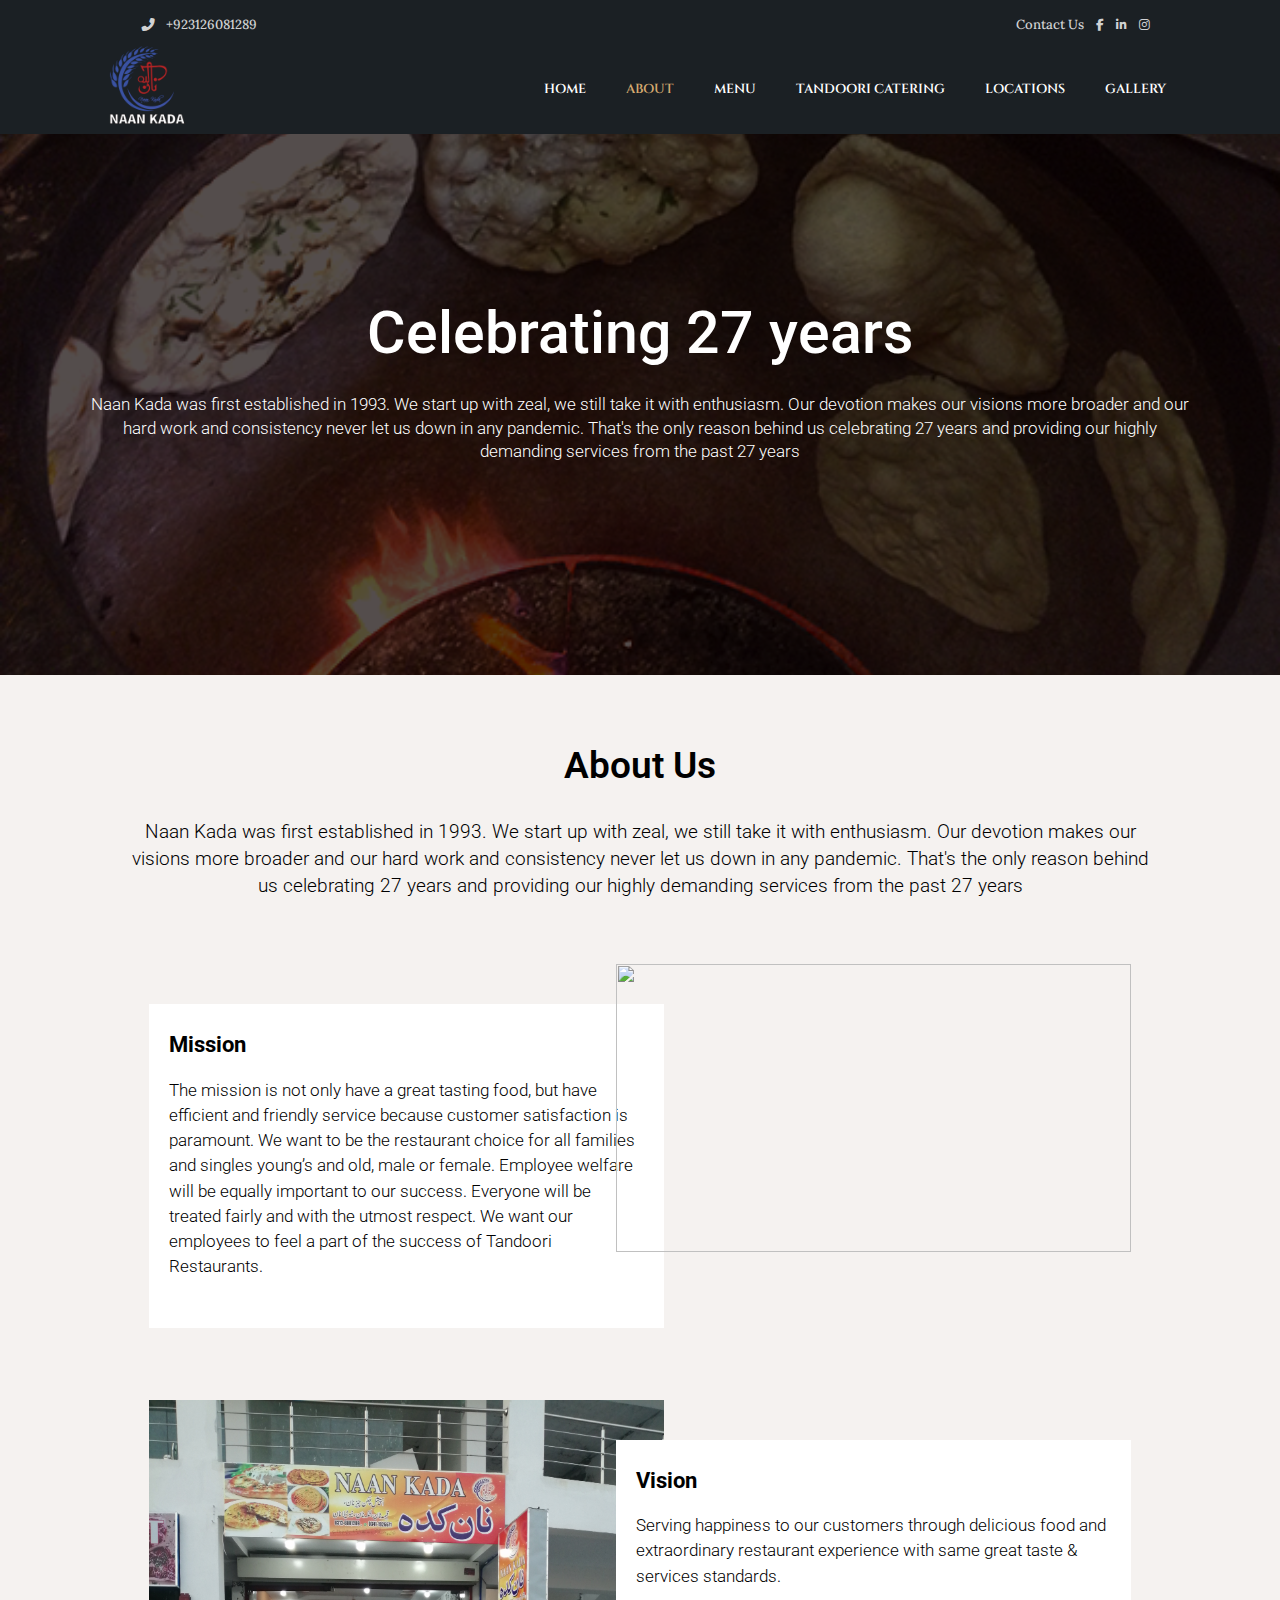
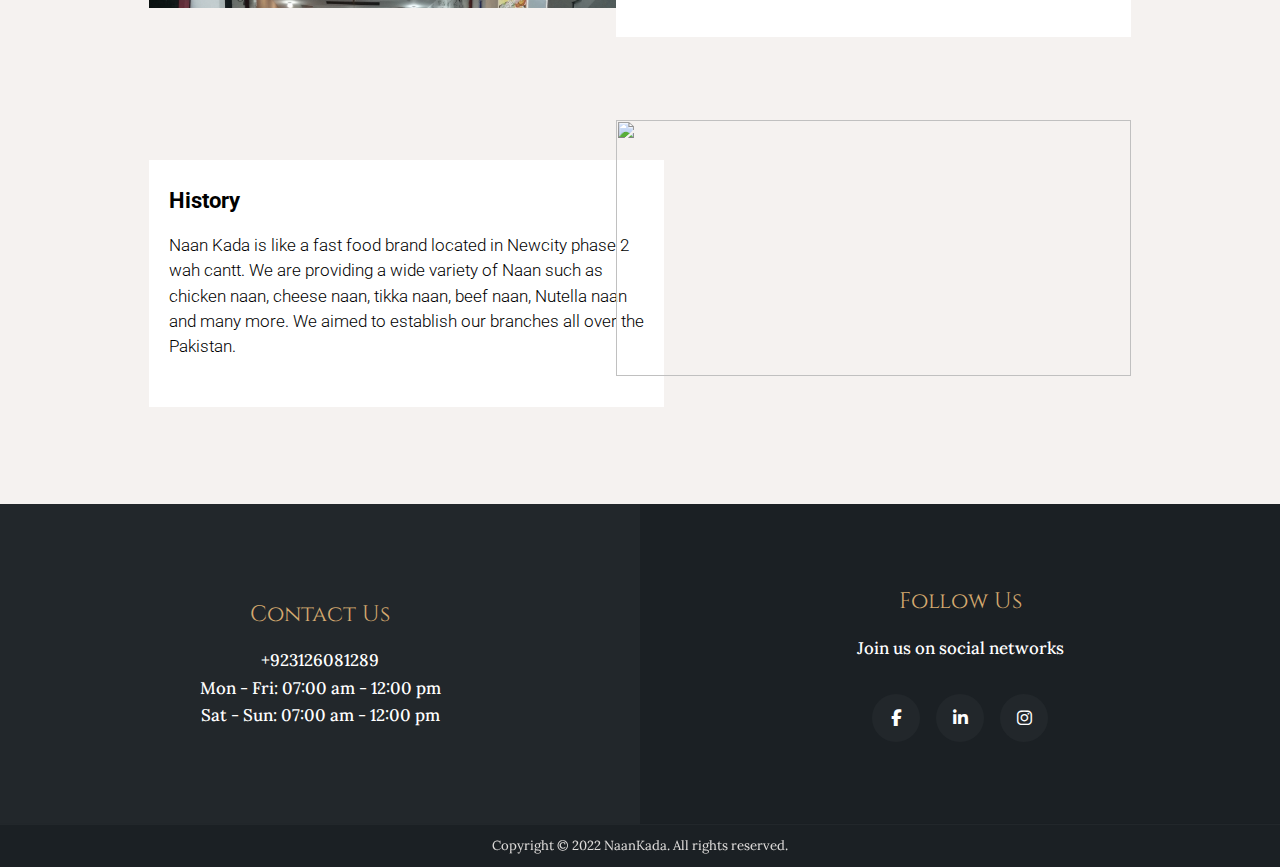
==== commit bf76ff06: "updates" ====
--- a/about.html
+++ b/about.html
@@ -43,8 +43,8 @@
     />
 
     <title>About - Naan Kada</title>
-    <script type="module" crossorigin src="./assets/index.5f1f9431.js"></script>
-    <link rel="stylesheet" href="./assets/index.4383d4a8.css" />
+    <script type="module" crossorigin src="./assets/index.15be2efb.js"></script>
+    <link rel="stylesheet" href="./assets/index.b413c6e6.css" />
   </head>
   <!-- extrasmall sm-tablets lg-laptops  -->
   <body class="transition-opacity duration-500">
@@ -192,7 +192,7 @@
         <!--Landing Page-->
         <div
           style="background-image: url(./assets/naan0.jpg);"
-          class="relative top-0 sm:min-h-[550px] sm:h-[85vh] lg:min-h-[800px] lg:max-h-[1100px] h-[90vh] bg-cover bg-center bg-fixed"
+          class="relative top-0 h-[58vh] min-h-[450px] sm:h-[65vh] bg-cover bg-center bg-fixed"
         >
           <div
             class="bg-[#0c0200]/70 h-full flex flex-col items-center justify-center text-white text-center selection:bg-black/80"
@@ -330,12 +330,11 @@
                       <p
                         class="font-light text-sm sm:text-ssm leading-relaxed sm:leading-normal"
                       >
-                        Naan Kada was first inaugurated in 1993 in Islamabad .It
-                        expanded now in Faisalabad and Burewala. We are
-                        facilitating our customers by arranging their worthy
-                        events, catering services and delicious cuisine mainly
-                        contained Chinese, continental and traditional foods. We
-                        aimed to establish our branches all over the Pakistan.
+                        Naan Kada is like a fast food brand located in Newcity
+                        phase 2 wah cantt. We are providing a wide variety of
+                        Naan such as chicken naan, cheese naan, tikka naan, beef
+                        naan, Nutella naan and many more. We aimed to establish
+                        our branches all over the Pakistan.
                       </p>
                     </div>
                   </div>
@@ -363,8 +362,8 @@
                 >
                   <span class="block">+923126081289</span>
                 </a>
-                <span class="block">Mon - Fri: 08:00 am - 10:00 pm</span>
-                <span class="block">Sat - Sun: 10:00 am - 11:00 pm</span>
+                <span class="block">Mon - Fri: 07:00 am - 12:00 pm</span>
+                <span class="block">Sat - Sun: 07:00 am - 12:00 pm</span>
               </p>
             </article>
           </div>
--- a/assets/index.b413c6e6.css
+++ b/assets/index.b413c6e6.css
@@ -0,0 +1 @@
+@import"https://fonts.googleapis.com/css?family=Amatic+SC";*,:before,:after{box-sizing:border-box;border-width:0;border-style:solid;border-color:#e5e7eb}:before,:after{--tw-content: ""}html{line-height:1.5;-webkit-text-size-adjust:100%;-moz-tab-size:4;-o-tab-size:4;tab-size:4;font-family:Cinzel,sans-serif}body{margin:0;line-height:inherit}hr{height:0;color:inherit;border-top-width:1px}abbr:where([title]){-webkit-text-decoration:underline dotted;text-decoration:underline dotted}h1,h2,h3,h4,h5,h6{font-size:inherit;font-weight:inherit}a{color:inherit;text-decoration:inherit}b,strong{font-weight:bolder}code,kbd,samp,pre{font-family:ui-monospace,SFMono-Regular,Menlo,Monaco,Consolas,Liberation Mono,Courier New,monospace;font-size:1em}small{font-size:80%}sub,sup{font-size:75%;line-height:0;position:relative;vertical-align:baseline}sub{bottom:-.25em}sup{top:-.5em}table{text-indent:0;border-color:inherit;border-collapse:collapse}button,input,optgroup,select,textarea{font-family:inherit;font-size:100%;font-weight:inherit;line-height:inherit;color:inherit;margin:0;padding:0}button,select{text-transform:none}button,[type=button],[type=reset],[type=submit]{-webkit-appearance:button;background-color:transparent;background-image:none}:-moz-focusring{outline:auto}:-moz-ui-invalid{box-shadow:none}progress{vertical-align:baseline}::-webkit-inner-spin-button,::-webkit-outer-spin-button{height:auto}[type=search]{-webkit-appearance:textfield;outline-offset:-2px}::-webkit-search-decoration{-webkit-appearance:none}::-webkit-file-upload-button{-webkit-appearance:button;font:inherit}summary{display:list-item}blockquote,dl,dd,h1,h2,h3,h4,h5,h6,hr,figure,p,pre{margin:0}fieldset{margin:0;padding:0}legend{padding:0}ol,ul,menu{list-style:none;margin:0;padding:0}textarea{resize:vertical}input::-moz-placeholder,textarea::-moz-placeholder{opacity:1;color:#9ca3af}input::placeholder,textarea::placeholder{opacity:1;color:#9ca3af}button,[role=button]{cursor:pointer}:disabled{cursor:default}img,svg,video,canvas,audio,iframe,embed,object{display:block;vertical-align:middle}img,video{max-width:100%;height:auto}.loader{height:100vh;width:100vw;overflow:hidden}.text{position:relative;margin:0 auto;top:25vh;width:100vw;text-align:center;font-family:Amatic SC;font-size:6vh;color:#333;opacity:.75;-webkit-animation:pulse 2.5s linear infinite;animation:pulse 2.5s linear infinite}#cooking{position:relative;margin:0 auto;top:0;width:75vh;height:75vh;overflow:hidden}#cooking .bubble{position:absolute;border-radius:100%;box-shadow:0 0 .25vh #4d4d4d;opacity:0}#cooking .bubble:nth-child(1){margin-top:2.5vh;left:58%;width:2.5vh;height:2.5vh;background-color:#454545;-webkit-animation:bubble 2s cubic-bezier(.53,.16,.39,.96) infinite;animation:bubble 2s cubic-bezier(.53,.16,.39,.96) infinite}#cooking .bubble:nth-child(2){margin-top:3vh;left:52%;width:2vh;height:2vh;background-color:#3d3d3d;-webkit-animation:bubble 2s ease-in-out .35s infinite;animation:bubble 2s ease-in-out .35s infinite}#cooking .bubble:nth-child(3){margin-top:1.8vh;left:50%;width:1.5vh;height:1.5vh;background-color:#333;-webkit-animation:bubble 1.5s cubic-bezier(.53,.16,.39,.96) .55s infinite;animation:bubble 1.5s cubic-bezier(.53,.16,.39,.96) .55s infinite}#cooking .bubble:nth-child(4){margin-top:2.7vh;left:56%;width:1.2vh;height:1.2vh;background-color:#2b2b2b;-webkit-animation:bubble 1.8s cubic-bezier(.53,.16,.39,.96) .9s infinite;animation:bubble 1.8s cubic-bezier(.53,.16,.39,.96) .9s infinite}#cooking .bubble:nth-child(5){margin-top:2.7vh;left:63%;width:1.1vh;height:1.1vh;background-color:#242424;-webkit-animation:bubble 1.6s ease-in-out 1s infinite;animation:bubble 1.6s ease-in-out 1s infinite}#cooking #area{position:absolute;bottom:0;right:0;width:50%;height:50%;background-color:transparent;transform-origin:15% 60%;-webkit-animation:flip 2.1s ease-in-out infinite;animation:flip 2.1s ease-in-out infinite}#cooking #area #sides{position:absolute;width:100%;height:100%;transform-origin:15% 60%;-webkit-animation:switchSide 2.1s ease-in-out infinite;animation:switchSide 2.1s ease-in-out infinite}#cooking #area #sides #handle{position:absolute;bottom:18%;right:80%;width:35%;height:20%;background-color:transparent;border-top:1vh solid #333;border-left:1vh solid transparent;border-radius:100%;transform:rotate(20deg) rotateX(0) scale(1.3,.9)}#cooking #area #sides #pan{position:absolute;bottom:20%;right:30%;width:50%;height:8%;background-color:#333;border-radius:0 0 1.4em 1.4em;transform-origin:-15% 0}#cooking #area #pancake{position:absolute;top:24%;width:100%;height:100%;transform:rotateX(85deg);-webkit-animation:jump 2.1s ease-in-out infinite;animation:jump 2.1s ease-in-out infinite}#cooking #area #pancake #pastry{position:absolute;bottom:26%;right:37%;width:40%;height:45%;background-color:transparent;border-radius:100%;transform-origin:-20% 0;-webkit-animation:fly 2.1s ease-in-out infinite;animation:fly 2.1s ease-in-out infinite}@-webkit-keyframes jump{0%{top:24%;transform:rotateX(85deg)}25%{top:10%;transform:rotateX(0)}50%{top:30%;transform:rotateX(85deg)}75%{transform:rotateX(0)}to{transform:rotateX(85deg)}}@keyframes jump{0%{top:24%;transform:rotateX(85deg)}25%{top:10%;transform:rotateX(0)}50%{top:30%;transform:rotateX(85deg)}75%{transform:rotateX(0)}to{transform:rotateX(85deg)}}@-webkit-keyframes flip{0%{transform:rotate(0)}5%{transform:rotate(-27deg)}30%,50%{transform:rotate(0)}55%{transform:rotate(27deg)}83.3%{transform:rotate(0)}to{transform:rotate(0)}}@keyframes flip{0%{transform:rotate(0)}5%{transform:rotate(-27deg)}30%,50%{transform:rotate(0)}55%{transform:rotate(27deg)}83.3%{transform:rotate(0)}to{transform:rotate(0)}}@-webkit-keyframes switchSide{0%{transform:rotateY(0)}50%{transform:rotateY(180deg)}to{transform:rotateY(0)}}@keyframes switchSide{0%{transform:rotateY(0)}50%{transform:rotateY(180deg)}to{transform:rotateY(0)}}@-webkit-keyframes fly{0%{bottom:26%;transform:rotate(0)}10%{bottom:40%}50%{bottom:26%;transform:rotate(-190deg)}80%{bottom:40%}to{bottom:26%;transform:rotate(0)}}@keyframes fly{0%{bottom:26%;transform:rotate(0)}10%{bottom:40%}50%{bottom:26%;transform:rotate(-190deg)}80%{bottom:40%}to{bottom:26%;transform:rotate(0)}}@-webkit-keyframes bubble{0%{transform:scale(.15);top:80%;opacity:0}50%{transform:scale(1.1);opacity:1}to{transform:scale(.33);top:60%;opacity:0}}@keyframes bubble{0%{transform:scale(.15);top:80%;opacity:0}50%{transform:scale(1.1);opacity:1}to{transform:scale(.33);top:60%;opacity:0}}@-webkit-keyframes pulse{0%{transform:scale(1);opacity:.25}50%{transform:scaleX(1.2);opacity:1}to{transform:scale(1);opacity:.25}}@keyframes pulse{0%{transform:scale(1);opacity:.25}50%{transform:scaleX(1.2);opacity:1}to{transform:scale(1);opacity:.25}}*,:before,:after{--tw-border-spacing-x: 0;--tw-border-spacing-y: 0;--tw-translate-x: 0;--tw-translate-y: 0;--tw-rotate: 0;--tw-skew-x: 0;--tw-skew-y: 0;--tw-scale-x: 1;--tw-scale-y: 1;--tw-pan-x: ;--tw-pan-y: ;--tw-pinch-zoom: ;--tw-scroll-snap-strictness: proximity;--tw-ordinal: ;--tw-slashed-zero: ;--tw-numeric-figure: ;--tw-numeric-spacing: ;--tw-numeric-fraction: ;--tw-ring-inset: ;--tw-ring-offset-width: 0px;--tw-ring-offset-color: #fff;--tw-ring-color: rgb(59 130 246 / .5);--tw-ring-offset-shadow: 0 0 #0000;--tw-ring-shadow: 0 0 #0000;--tw-shadow: 0 0 #0000;--tw-shadow-colored: 0 0 #0000;--tw-blur: ;--tw-brightness: ;--tw-contrast: ;--tw-grayscale: ;--tw-hue-rotate: ;--tw-invert: ;--tw-saturate: ;--tw-sepia: ;--tw-drop-shadow: ;--tw-backdrop-blur: ;--tw-backdrop-brightness: ;--tw-backdrop-contrast: ;--tw-backdrop-grayscale: ;--tw-backdrop-hue-rotate: ;--tw-backdrop-invert: ;--tw-backdrop-opacity: ;--tw-backdrop-saturate: ;--tw-backdrop-sepia: }::-webkit-backdrop{--tw-border-spacing-x: 0;--tw-border-spacing-y: 0;--tw-translate-x: 0;--tw-translate-y: 0;--tw-rotate: 0;--tw-skew-x: 0;--tw-skew-y: 0;--tw-scale-x: 1;--tw-scale-y: 1;--tw-pan-x: ;--tw-pan-y: ;--tw-pinch-zoom: ;--tw-scroll-snap-strictness: proximity;--tw-ordinal: ;--tw-slashed-zero: ;--tw-numeric-figure: ;--tw-numeric-spacing: ;--tw-numeric-fraction: ;--tw-ring-inset: ;--tw-ring-offset-width: 0px;--tw-ring-offset-color: #fff;--tw-ring-color: rgb(59 130 246 / .5);--tw-ring-offset-shadow: 0 0 #0000;--tw-ring-shadow: 0 0 #0000;--tw-shadow: 0 0 #0000;--tw-shadow-colored: 0 0 #0000;--tw-blur: ;--tw-brightness: ;--tw-contrast: ;--tw-grayscale: ;--tw-hue-rotate: ;--tw-invert: ;--tw-saturate: ;--tw-sepia: ;--tw-drop-shadow: ;--tw-backdrop-blur: ;--tw-backdrop-brightness: ;--tw-backdrop-contrast: ;--tw-backdrop-grayscale: ;--tw-backdrop-hue-rotate: ;--tw-backdrop-invert: ;--tw-backdrop-opacity: ;--tw-backdrop-saturate: ;--tw-backdrop-sepia: }::backdrop{--tw-border-spacing-x: 0;--tw-border-spacing-y: 0;--tw-translate-x: 0;--tw-translate-y: 0;--tw-rotate: 0;--tw-skew-x: 0;--tw-skew-y: 0;--tw-scale-x: 1;--tw-scale-y: 1;--tw-pan-x: ;--tw-pan-y: ;--tw-pinch-zoom: ;--tw-scroll-snap-strictness: proximity;--tw-ordinal: ;--tw-slashed-zero: ;--tw-numeric-figure: ;--tw-numeric-spacing: ;--tw-numeric-fraction: ;--tw-ring-inset: ;--tw-ring-offset-width: 0px;--tw-ring-offset-color: #fff;--tw-ring-color: rgb(59 130 246 / .5);--tw-ring-offset-shadow: 0 0 #0000;--tw-ring-shadow: 0 0 #0000;--tw-shadow: 0 0 #0000;--tw-shadow-colored: 0 0 #0000;--tw-blur: ;--tw-brightness: ;--tw-contrast: ;--tw-grayscale: ;--tw-hue-rotate: ;--tw-invert: ;--tw-saturate: ;--tw-sepia: ;--tw-drop-shadow: ;--tw-backdrop-blur: ;--tw-backdrop-brightness: ;--tw-backdrop-contrast: ;--tw-backdrop-grayscale: ;--tw-backdrop-hue-rotate: ;--tw-backdrop-invert: ;--tw-backdrop-opacity: ;--tw-backdrop-saturate: ;--tw-backdrop-sepia: }.container{width:100%;margin-right:auto;margin-left:auto;padding-right:1rem;padding-left:1rem}@media (min-width: 425px){.container{max-width:425px}}@media (min-width: 767px){.container{max-width:767px;padding-right:2rem;padding-left:2rem}}@media (min-width: 768px){.container{max-width:768px}}@media (min-width: 1024px){.container{max-width:1024px;padding-right:4rem;padding-left:4rem}}@media (min-width: 1280px){.container{max-width:1280px;padding-right:5rem;padding-left:5rem}}@media (min-width: 1536px){.container{max-width:1536px;padding-right:6rem;padding-left:6rem}}.fixed{position:fixed}.absolute{position:absolute}.relative{position:relative}.sticky{position:sticky}.top-0{top:0px}.left-3{left:.75rem}.left-\[-100\%\]{left:-100%}.left-\[0\%\]{left:0%}.z-0{z-index:0}.-z-10{z-index:-10}.z-20{z-index:20}.z-30{z-index:30}.z-10{z-index:10}.col-span-3{grid-column:span 3 / span 3}.col-span-2{grid-column:span 2 / span 2}.m-auto{margin:auto}.mt-\[7px\]{margin-top:7px}.mb-7{margin-bottom:1.75rem}.mt-36{margin-top:9rem}.mt-7{margin-top:1.75rem}.mb-24{margin-bottom:6rem}.ml-2{margin-left:.5rem}.mr-2{margin-right:.5rem}.mb-10{margin-bottom:2.5rem}.mt-8{margin-top:2rem}.mt-14{margin-top:3.5rem}.mb-8{margin-bottom:2rem}.mt-2{margin-top:.5rem}.mt-16{margin-top:4rem}.mb-16{margin-bottom:4rem}.mb-12{margin-bottom:3rem}.block{display:block}.inline-block{display:inline-block}.flex{display:flex}.grid{display:grid}.hidden{display:none}.h-10{height:2.5rem}.h-\[1px\]{height:1px}.h-\[100px\]{height:100px}.h-screen{height:100vh}.h-full{height:100%}.h-max{height:-webkit-max-content;height:-moz-max-content;height:max-content}.h-48{height:12rem}.h-96{height:24rem}.h-\[58vh\]{height:58vh}.h-72{height:18rem}.h-64{height:16rem}.h-\[65vh\]{height:65vh}.h-52{height:13rem}.h-\[700px\]{height:700px}.max-h-\[90px\]{max-height:90px}.max-h-\[400px\]{max-height:400px}.min-h-screen{min-height:100vh}.min-h-\[380px\]{min-height:380px}.min-h-full{min-height:100%}.min-h-max{min-height:-webkit-max-content;min-height:-moz-max-content;min-height:max-content}.min-h-\[450px\]{min-height:450px}.min-h-\[620px\]{min-height:620px}.w-10{width:2.5rem}.w-full{width:100%}.w-\[25px\]{width:25px}.max-w-\[1100px\]{max-width:1100px}.max-w-\[990px\]{max-width:990px}.max-w-\[1190px\]{max-width:1190px}.shrink-0{flex-shrink:0}.flex-grow{flex-grow:1}.-translate-x-40{--tw-translate-x: -10rem;transform:translate(var(--tw-translate-x),var(--tw-translate-y)) rotate(var(--tw-rotate)) skew(var(--tw-skew-x)) skewY(var(--tw-skew-y)) scaleX(var(--tw-scale-x)) scaleY(var(--tw-scale-y))}.translate-x-\[-50\%\]{--tw-translate-x: -50%;transform:translate(var(--tw-translate-x),var(--tw-translate-y)) rotate(var(--tw-rotate)) skew(var(--tw-skew-x)) skewY(var(--tw-skew-y)) scaleX(var(--tw-scale-x)) scaleY(var(--tw-scale-y))}.translate-y-\[-50\%\]{--tw-translate-y: -50%;transform:translate(var(--tw-translate-x),var(--tw-translate-y)) rotate(var(--tw-rotate)) skew(var(--tw-skew-x)) skewY(var(--tw-skew-y)) scaleX(var(--tw-scale-x)) scaleY(var(--tw-scale-y))}.-rotate-90{--tw-rotate: -90deg;transform:translate(var(--tw-translate-x),var(--tw-translate-y)) rotate(var(--tw-rotate)) skew(var(--tw-skew-x)) skewY(var(--tw-skew-y)) scaleX(var(--tw-scale-x)) scaleY(var(--tw-scale-y))}.scale-y-125{--tw-scale-y: 1.25;transform:translate(var(--tw-translate-x),var(--tw-translate-y)) rotate(var(--tw-rotate)) skew(var(--tw-skew-x)) skewY(var(--tw-skew-y)) scaleX(var(--tw-scale-x)) scaleY(var(--tw-scale-y))}.cursor-grab{cursor:-webkit-grab;cursor:grab}.grid-cols-3{grid-template-columns:repeat(3,minmax(0,1fr))}.grid-cols-2{grid-template-columns:repeat(2,minmax(0,1fr))}.flex-col{flex-direction:column}.items-center{align-items:center}.justify-end{justify-content:flex-end}.justify-center{justify-content:center}.gap-4{gap:1rem}.overflow-hidden{overflow:hidden}.overflow-y-auto{overflow-y:auto}.scroll-smooth{scroll-behavior:smooth}.rounded-full{border-radius:9999px}.rounded-sm{border-radius:.125rem}.border{border-width:1px}.border-t-\[1px\]{border-top-width:1px}.border-white{--tw-border-opacity: 1;border-color:rgb(255 255 255 / var(--tw-border-opacity))}.border-black{--tw-border-opacity: 1;border-color:rgb(0 0 0 / var(--tw-border-opacity))}.border-orange-primary{--tw-border-opacity: 1;border-color:rgb(212 169 111 / var(--tw-border-opacity))}.border-gray-primary{--tw-border-opacity: 1;border-color:rgb(34 39 43 / var(--tw-border-opacity))}.bg-black{--tw-bg-opacity: 1;background-color:rgb(0 0 0 / var(--tw-bg-opacity))}.bg-black-slate{--tw-bg-opacity: 1;background-color:rgb(27 32 36 / var(--tw-bg-opacity))}.bg-white{--tw-bg-opacity: 1;background-color:rgb(255 255 255 / var(--tw-bg-opacity))}.bg-black\/90{background-color:#000000e6}.bg-\[\#0c0200\]\/70{background-color:#0c0200b3}.bg-black\/70{background-color:#000000b3}.bg-slate-primary{--tw-bg-opacity: 1;background-color:rgb(245 242 240 / var(--tw-bg-opacity))}.bg-orange-primary{--tw-bg-opacity: 1;background-color:rgb(212 169 111 / var(--tw-bg-opacity))}.bg-gray-primary{--tw-bg-opacity: 1;background-color:rgb(34 39 43 / var(--tw-bg-opacity))}.bg-\[\#202A44\]\/40{background-color:#202a4466}.bg-black\/60{background-color:#0009}.bg-\[\#0c0200\]\/40{background-color:#0c020066}.bg-\[\#202A44\]\/20{background-color:#202a4433}.bg-\[url\(\.\/assets\/logo\.png\)\]{background-image:url(./logo.png)}.bg-cover{background-size:cover}.bg-fixed{background-attachment:fixed}.bg-center{background-position:center}.bg-no-repeat{background-repeat:no-repeat}.object-contain{-o-object-fit:contain;object-fit:contain}.object-cover{-o-object-fit:cover;object-fit:cover}.object-left-top{-o-object-position:left top;object-position:left top}.object-bottom{-o-object-position:bottom;object-position:bottom}.object-top{-o-object-position:top;object-position:top}.object-left{-o-object-position:left;object-position:left}.p-3{padding:.75rem}.p-2{padding:.5rem}.p-4{padding:1rem}.p-5{padding:1.25rem}.px-3{padding-left:.75rem;padding-right:.75rem}.px-5{padding-left:1.25rem;padding-right:1.25rem}.px-6{padding-left:1.5rem;padding-right:1.5rem}.py-3{padding-top:.75rem;padding-bottom:.75rem}.px-7{padding-left:1.75rem;padding-right:1.75rem}.pt-1{padding-top:.25rem}.pl-10{padding-left:2.5rem}.pr-10{padding-right:2.5rem}.pr-2{padding-right:.5rem}.pl-3{padding-left:.75rem}.pt-10{padding-top:2.5rem}.pb-10{padding-bottom:2.5rem}.pt-8{padding-top:2rem}.pb-12{padding-bottom:3rem}.pb-5{padding-bottom:1.25rem}.pb-7{padding-bottom:1.75rem}.pt-16{padding-top:4rem}.pb-16{padding-bottom:4rem}.pb-8{padding-bottom:2rem}.pb-20{padding-bottom:5rem}.pt-2{padding-top:.5rem}.pb-4{padding-bottom:1rem}.pt-5{padding-top:1.25rem}.pb-32{padding-bottom:8rem}.pt-12{padding-top:3rem}.text-left{text-align:left}.text-center{text-align:center}.font-Amatic{font-family:Amatic SC}.font-sans{font-family:Cinzel,sans-serif}.font-body{font-family:Lora}.font-display{font-family:Roboto}.text-base{font-size:clamp(1.13rem,calc(.98rem + .73vw),1.4rem);line-height:1.5}.text-xsm{font-size:clamp(.62rem,calc(.58rem + .3vw),.92rem);line-height:1.4}.text-xs{font-size:.75rem;line-height:1rem}.text-xl{font-size:clamp(1.42rem,calc(1.06rem + 1.8vw),2.34rem);line-height:1.4}.text-3xl{font-size:clamp(1.8rem,calc(1.08rem + 3.63vw),3.66rem);line-height:1.1}.text-ssm{font-size:clamp(.9rem,calc(.82rem + .29vw),1.1rem);line-height:1.4}.text-sm{font-size:clamp(1rem,calc(.92rem + .39vw),1.2rem);line-height:1.4}.text-2xl{font-size:clamp(1.6rem,calc(1.08rem + 2.59vw),2.93rem);line-height:1.2}.text-4xl{font-size:clamp(2rem,calc(1.03rem + 4.98vw),4.958rem);line-height:1}.text-3\.5xl{font-size:clamp(2rem,calc(1.03rem + 4.98vw),4.5rem);line-height:1}.text-5xl{font-size:clamp(2.28rem,calc(.94rem + 6.71vw),5.72rem);line-height:1}.font-medium{font-weight:500}.font-semibold{font-weight:600}.font-light{font-weight:300}.font-bold{font-weight:700}.uppercase{text-transform:uppercase}.lowercase{text-transform:lowercase}.italic{font-style:italic}.leading-snug{line-height:1.375}.leading-\[2\.5\]{line-height:2.5}.leading-relaxed{line-height:1.625}.tracking-wide{letter-spacing:.025em}.text-white{--tw-text-opacity: 1;color:rgb(255 255 255 / var(--tw-text-opacity))}.text-white-slate{--tw-text-opacity: 1;color:rgb(209 210 211 / var(--tw-text-opacity))}.text-black{--tw-text-opacity: 1;color:rgb(0 0 0 / var(--tw-text-opacity))}.text-grey-primary{--tw-text-opacity: 1;color:rgb(184 182 181 / var(--tw-text-opacity))}.text-grey-text{--tw-text-opacity: 1;color:rgb(62 61 60 / var(--tw-text-opacity))}.text-orange-primary{--tw-text-opacity: 1;color:rgb(212 169 111 / var(--tw-text-opacity))}.text-black-slate\/60{color:#1b202499}.text-slate-primary\/90{color:#f5f2f0e6}.opacity-0{opacity:0}.opacity-\[80\%\]{opacity:80%}.drop-shadow-sm{--tw-drop-shadow: drop-shadow(0 1px 1px rgb(0 0 0 / .05));filter:var(--tw-blur) var(--tw-brightness) var(--tw-contrast) var(--tw-grayscale) var(--tw-hue-rotate) var(--tw-invert) var(--tw-saturate) var(--tw-sepia) var(--tw-drop-shadow)}.drop-shadow-text-xl{--tw-drop-shadow: drop-shadow(1px 2px 4px rgba(0,0,.9));filter:var(--tw-blur) var(--tw-brightness) var(--tw-contrast) var(--tw-grayscale) var(--tw-hue-rotate) var(--tw-invert) var(--tw-saturate) var(--tw-sepia) var(--tw-drop-shadow)}.transition-opacity{transition-property:opacity;transition-timing-function:cubic-bezier(.4,0,.2,1);transition-duration:.15s}.transition-colors{transition-property:color,background-color,border-color,fill,stroke,-webkit-text-decoration-color;transition-property:color,background-color,border-color,text-decoration-color,fill,stroke;transition-property:color,background-color,border-color,text-decoration-color,fill,stroke,-webkit-text-decoration-color;transition-timing-function:cubic-bezier(.4,0,.2,1);transition-duration:.15s}.transition-all{transition-property:all;transition-timing-function:cubic-bezier(.4,0,.2,1);transition-duration:.15s}.delay-100{transition-delay:.1s}.duration-500{transition-duration:.5s}.duration-300,.duration-\[300ms\]{transition-duration:.3s}.ease-in{transition-timing-function:cubic-bezier(.4,0,1,1)}.hover-orange{cursor:pointer;transition-property:color,background-color,border-color,fill,stroke,-webkit-text-decoration-color;transition-property:color,background-color,border-color,text-decoration-color,fill,stroke;transition-property:color,background-color,border-color,text-decoration-color,fill,stroke,-webkit-text-decoration-color;transition-timing-function:cubic-bezier(.4,0,.2,1);transition-duration:.2s}.hover-orange:hover{--tw-text-opacity: 1;color:rgb(212 169 111 / var(--tw-text-opacity))}a{cursor:pointer}.menu .menu-pdf.block+.menu-img{display:none}nav.sticky{--tw-bg-opacity: 1;background-color:rgb(27 32 36 / var(--tw-bg-opacity))}nav.fixed{background-color:transparent!important}nav li.active{--tw-text-opacity: 1;color:rgb(212 169 111 / var(--tw-text-opacity))}nav.active .menu span:nth-child(2){--tw-translate-x: -3rem;transform:translate(var(--tw-translate-x),var(--tw-translate-y)) rotate(var(--tw-rotate)) skew(var(--tw-skew-x)) skewY(var(--tw-skew-y)) scaleX(var(--tw-scale-x)) scaleY(var(--tw-scale-y));opacity:0}nav.active .menu span:nth-child(1){--tw-translate-x: -4px;transform:translate(var(--tw-translate-x),var(--tw-translate-y)) rotate(var(--tw-rotate)) skew(var(--tw-skew-x)) skewY(var(--tw-skew-y)) scaleX(var(--tw-scale-x)) scaleY(var(--tw-scale-y));transform:translate(2px,8px) rotate(-45deg)}nav.active .menu span:nth-child(3){--tw-translate-x: -4px;transform:translate(var(--tw-translate-x),var(--tw-translate-y)) rotate(var(--tw-rotate)) skew(var(--tw-skew-x)) skewY(var(--tw-skew-y)) scaleX(var(--tw-scale-x)) scaleY(var(--tw-scale-y));transform:translate(2px,-8px) rotate(45deg)}nav.active .menu-collapse{opacity:1;transition-duration:.6s}nav.active .menu-container{left:0px;transition-property:all;transition-timing-function:cubic-bezier(.4,0,.2,1);transition-duration:.3s}.menu span{transition-property:all;transition-timing-function:cubic-bezier(.4,0,.2,1);transition-duration:.2s;transition-timing-function:cubic-bezier(.4,0,1,1);perspective:1000}nav.active #nav-toggler{transition-duration:.2s;transform:rotateY(-180deg)}nav li:hover{--tw-text-opacity: 1 !important;color:rgb(212 169 111 / var(--tw-text-opacity))!important}nav li,ul{transition-property:all;transition-timing-function:cubic-bezier(.4,0,.2,1);transition-delay:0ms;transition-duration:.1s}.card{position:absolute;top:0px;z-index:0;height:100%;width:100%;background-color:#00000073;opacity:.7}.peer:hover~.card{background-color:#5247472f;opacity:1}.card-anim{transition-property:all;transition-timing-function:cubic-bezier(.4,0,.2,1);transition-delay:.1s;transition-duration:.5s}.card-g-container{position:relative;grid-column:span 3 / span 3;margin-left:.5rem;margin-right:.5rem;margin-bottom:2.5rem;height:12rem;overflow:hidden}@media (min-width: 767px){.card-g-container{grid-column:span 1 / span 1;height:15rem;width:100%}}.card-g-img{z-index:10;height:100%;width:100%;-o-object-fit:cover;object-fit:cover;transition-property:all;transition-timing-function:cubic-bezier(.4,0,.2,1);transition-duration:.8s}.peer:hover~.card-g-img{--tw-scale-x: 1.05;--tw-scale-y: 1.05;transform:translate(var(--tw-translate-x),var(--tw-translate-y)) rotate(var(--tw-rotate)) skew(var(--tw-skew-x)) skewY(var(--tw-skew-y)) scaleX(var(--tw-scale-x)) scaleY(var(--tw-scale-y))}.bg-cattering{background-position:left 10% bottom 15%}button{--tw-ring-color: rgb(34 39 43 / .6);transition-property:color,background-color,border-color,fill,stroke,-webkit-text-decoration-color;transition-property:color,background-color,border-color,text-decoration-color,fill,stroke;transition-property:color,background-color,border-color,text-decoration-color,fill,stroke,-webkit-text-decoration-color;transition-timing-function:cubic-bezier(.4,0,.2,1);transition-duration:.3s}button:focus{outline:2px solid transparent;outline-offset:2px}button:focus-visible{--tw-ring-offset-shadow: var(--tw-ring-inset) 0 0 0 var(--tw-ring-offset-width) var(--tw-ring-offset-color);--tw-ring-shadow: var(--tw-ring-inset) 0 0 0 calc(2px + var(--tw-ring-offset-width)) var(--tw-ring-color);box-shadow:var(--tw-ring-offset-shadow),var(--tw-ring-shadow),var(--tw-shadow, 0 0 #0000)}button.border-orange-primary{--tw-ring-opacity: 1;--tw-ring-color: rgb(0 0 0 / var(--tw-ring-opacity))}button.border-orange-primary:focus-visible{--tw-ring-offset-shadow: var(--tw-ring-inset) 0 0 0 var(--tw-ring-offset-width) var(--tw-ring-offset-color);--tw-ring-shadow: var(--tw-ring-inset) 0 0 0 calc(2px + var(--tw-ring-offset-width)) var(--tw-ring-color);box-shadow:var(--tw-ring-offset-shadow),var(--tw-ring-shadow),var(--tw-shadow, 0 0 #0000)}button.border-black{--tw-ring-opacity: 1;--tw-ring-color: rgb(255 255 255 / var(--tw-ring-opacity))}button.border-black:focus-visible{--tw-ring-offset-shadow: var(--tw-ring-inset) 0 0 0 var(--tw-ring-offset-width) var(--tw-ring-offset-color);--tw-ring-shadow: var(--tw-ring-inset) 0 0 0 calc(2px + var(--tw-ring-offset-width)) var(--tw-ring-color);box-shadow:var(--tw-ring-offset-shadow),var(--tw-ring-shadow),var(--tw-shadow, 0 0 #0000)}button.border-white{--tw-ring-opacity: 1;--tw-ring-color: rgb(0 0 0 / var(--tw-ring-opacity))}button.border-white:focus-visible{--tw-bg-opacity: 1;background-color:rgb(255 255 255 / var(--tw-bg-opacity));--tw-text-opacity: 1;color:rgb(0 0 0 / var(--tw-text-opacity))}.animate-bounce-slow:hover{-webkit-animation:b 1.5s ease-in infinite;animation:b 1.5s ease-in infinite}.animate-bounce-left:hover{-webkit-animation:a 1.5s ease-in infinite;animation:a 1.5s ease-in infinite}@-webkit-keyframes b{0%{transform:translateY(-5px)}50%{transform:translateY(0)}to{transform:translateY(-5px)}}@keyframes b{0%{transform:translateY(-5px)}50%{transform:translateY(0)}to{transform:translateY(-5px)}}@-webkit-keyframes a{0%{transform:translateY(-5px)}50%{transform:translateY(0)}to{transform:translateY(-5px)}}@keyframes a{0%{transform:translateY(-5px)}50%{transform:translateY(0)}to{transform:translateY(-5px)}}@media (min-width: 767px){@-webkit-keyframes b{0%{transform:translate(-24px) translateY(-5px)}50%{transform:translate(-24px) translateY(0)}to{transform:translate(-24px) translateY(-5px)}}@keyframes b{0%{transform:translate(-24px) translateY(-5px)}50%{transform:translate(-24px) translateY(0)}to{transform:translate(-24px) translateY(-5px)}}@-webkit-keyframes a{0%{transform:translate(24px) translateY(-5px)}50%{transform:translate(24px) translateY(0)}to{transform:translate(24px) translateY(-5px)}}@keyframes a{0%{transform:translate(24px) translateY(-5px)}50%{transform:translate(24px) translateY(0)}to{transform:translate(24px) translateY(-5px)}}}.selection\:bg-black\/80 *::-moz-selection{background-color:#000c}.selection\:bg-black\/80 *::selection{background-color:#000c}.selection\:bg-black\/80::-moz-selection{background-color:#000c}.selection\:bg-black\/80::selection{background-color:#000c}.hover\:bg-white:hover{--tw-bg-opacity: 1;background-color:rgb(255 255 255 / var(--tw-bg-opacity))}.hover\:bg-gray-primary\/70:hover{background-color:#22272bb3}.hover\:text-black:hover{--tw-text-opacity: 1;color:rgb(0 0 0 / var(--tw-text-opacity))}.hover\:text-slate-primary:hover{--tw-text-opacity: 1;color:rgb(245 242 240 / var(--tw-text-opacity))}.hover\:text-orange-primary:hover{--tw-text-opacity: 1;color:rgb(212 169 111 / var(--tw-text-opacity))}.hover\:grayscale-0:hover{--tw-grayscale: grayscale(0);filter:var(--tw-blur) var(--tw-brightness) var(--tw-contrast) var(--tw-grayscale) var(--tw-hue-rotate) var(--tw-invert) var(--tw-saturate) var(--tw-sepia) var(--tw-drop-shadow)}.active\:cursor-grabbing:active{cursor:-webkit-grabbing;cursor:grabbing}@media (min-width: 767px){.sm\:order-2{order:2}.sm\:order-1{order:1}.sm\:col-span-1{grid-column:span 1 / span 1}.sm\:mt-4{margin-top:1rem}.sm\:mb-4{margin-bottom:1rem}.sm\:h-\[85vh\]{height:85vh}.sm\:h-96{height:24rem}.sm\:h-full{height:100%}.sm\:h-80{height:20rem}.sm\:h-\[65vh\]{height:65vh}.sm\:h-72{height:18rem}.sm\:h-52{height:13rem}.sm\:h-64{height:16rem}.sm\:h-screen{height:100vh}.sm\:max-h-\[800px\]{max-height:800px}.sm\:min-h-\[450px\]{min-height:450px}.sm\:min-h-\[550px\]{min-height:550px}.sm\:min-h-\[730px\]{min-height:730px}.sm\:min-h-\[850px\]{min-height:850px}.sm\:w-max{width:-webkit-max-content;width:-moz-max-content;width:max-content}.sm\:w-full{width:100%}.sm\:max-w-\[900px\]{max-width:900px}.sm\:-translate-x-14{--tw-translate-x: -3.5rem;transform:translate(var(--tw-translate-x),var(--tw-translate-y)) rotate(var(--tw-rotate)) skew(var(--tw-skew-x)) skewY(var(--tw-skew-y)) scaleX(var(--tw-scale-x)) scaleY(var(--tw-scale-y))}.sm\:-translate-x-6{--tw-translate-x: -1.5rem;transform:translate(var(--tw-translate-x),var(--tw-translate-y)) rotate(var(--tw-rotate)) skew(var(--tw-skew-x)) skewY(var(--tw-skew-y)) scaleX(var(--tw-scale-x)) scaleY(var(--tw-scale-y))}.sm\:translate-x-6{--tw-translate-x: 1.5rem;transform:translate(var(--tw-translate-x),var(--tw-translate-y)) rotate(var(--tw-rotate)) skew(var(--tw-skew-x)) skewY(var(--tw-skew-y)) scaleX(var(--tw-scale-x)) scaleY(var(--tw-scale-y))}.sm\:translate-y-10{--tw-translate-y: 2.5rem;transform:translate(var(--tw-translate-x),var(--tw-translate-y)) rotate(var(--tw-rotate)) skew(var(--tw-skew-x)) skewY(var(--tw-skew-y)) scaleX(var(--tw-scale-x)) scaleY(var(--tw-scale-y))}.sm\:items-end{align-items:flex-end}.sm\:justify-center{justify-content:center}.sm\:gap-6{gap:1.5rem}.sm\:gap-0{gap:0px}.sm\:bg-top{background-position:top}.sm\:p-6{padding:1.5rem}.sm\:px-20{padding-left:5rem;padding-right:5rem}.sm\:px-28{padding-left:7rem;padding-right:7rem}.sm\:pb-12{padding-bottom:3rem}.sm\:pb-28{padding-bottom:7rem}.sm\:pt-6{padding-top:1.5rem}.sm\:pb-32{padding-bottom:8rem}.sm\:pb-0{padding-bottom:0}.sm\:pt-0{padding-top:0}.sm\:text-2xl{font-size:clamp(1.6rem,calc(1.08rem + 2.59vw),2.93rem);line-height:1.2}.sm\:text-ssm{font-size:clamp(.9rem,calc(.82rem + .29vw),1.1rem);line-height:1.4}.sm\:text-xl{font-size:clamp(1.42rem,calc(1.06rem + 1.8vw),2.34rem);line-height:1.4}.sm\:text-sm{font-size:clamp(1rem,calc(.92rem + .39vw),1.2rem);line-height:1.4}.sm\:text-xsm{font-size:clamp(.62rem,calc(.58rem + .3vw),.92rem);line-height:1.4}.sm\:text-base{font-size:clamp(1.13rem,calc(.98rem + .73vw),1.4rem);line-height:1.5}.sm\:text-3xl{font-size:clamp(1.8rem,calc(1.08rem + 3.63vw),3.66rem);line-height:1.1}.sm\:font-semibold{font-weight:600}.sm\:font-bold{font-weight:700}.sm\:leading-\[3\]{line-height:3}.sm\:leading-\[1\.5\],.sm\:leading-normal{line-height:1.5}}@media (min-width: 768px){.md\:mt-24{margin-top:6rem}.md\:mt-20{margin-top:5rem}}@media (min-width: 1024px){.lg\:container{width:100%;margin-right:auto;margin-left:auto;padding-right:1rem;padding-left:1rem}@media (min-width: 425px){.lg\:container{max-width:425px}}@media (min-width: 767px){.lg\:container{max-width:767px;padding-right:2rem;padding-left:2rem}}@media (min-width: 768px){.lg\:container{max-width:768px}}@media (min-width: 1024px){.lg\:container{max-width:1024px;padding-right:4rem;padding-left:4rem}}@media (min-width: 1280px){.lg\:container{max-width:1280px;padding-right:5rem;padding-left:5rem}}@media (min-width: 1536px){.lg\:container{max-width:1536px;padding-right:6rem;padding-left:6rem}}.lg\:fixed{position:fixed}.lg\:relative{position:relative}.lg\:top-\[44px\]{top:44px}.lg\:ml-auto{margin-left:auto}.lg\:mt-32{margin-top:8rem}.lg\:mt-20{margin-top:5rem}.lg\:block{display:block}.lg\:flex{display:flex}.lg\:hidden{display:none}.lg\:min-h-screen{min-height:100vh}.lg\:min-h-full{min-height:100%}.lg\:w-max{width:-webkit-max-content;width:-moz-max-content;width:max-content}.lg\:w-\[1150px\]{width:1150px}.lg\:max-w-\[1100px\]{max-width:1100px}.lg\:justify-start{justify-content:flex-start}.lg\:p-5{padding:1.25rem}.lg\:px-1{padding-left:.25rem;padding-right:.25rem}.lg\:text-left{text-align:left}.lg\:text-xsm{font-size:clamp(.62rem,calc(.58rem + .3vw),.92rem);line-height:1.4}.lg\:text-xl{font-size:clamp(1.42rem,calc(1.06rem + 1.8vw),2.34rem);line-height:1.4}.menu .menu-pdf.lg\:block+.menu-img{display:none}}@media (hover:hover){.\[\@media\(hover\:hover\)\]\:block{display:block}.\[\@media\(hover\:hover\)\]\:grayscale{--tw-grayscale: grayscale(100%);filter:var(--tw-blur) var(--tw-brightness) var(--tw-contrast) var(--tw-grayscale) var(--tw-hue-rotate) var(--tw-invert) var(--tw-saturate) var(--tw-sepia) var(--tw-drop-shadow)}.menu .menu-pdf.\[\@media\(hover\:hover\)\]\:block+.menu-img{display:none}}
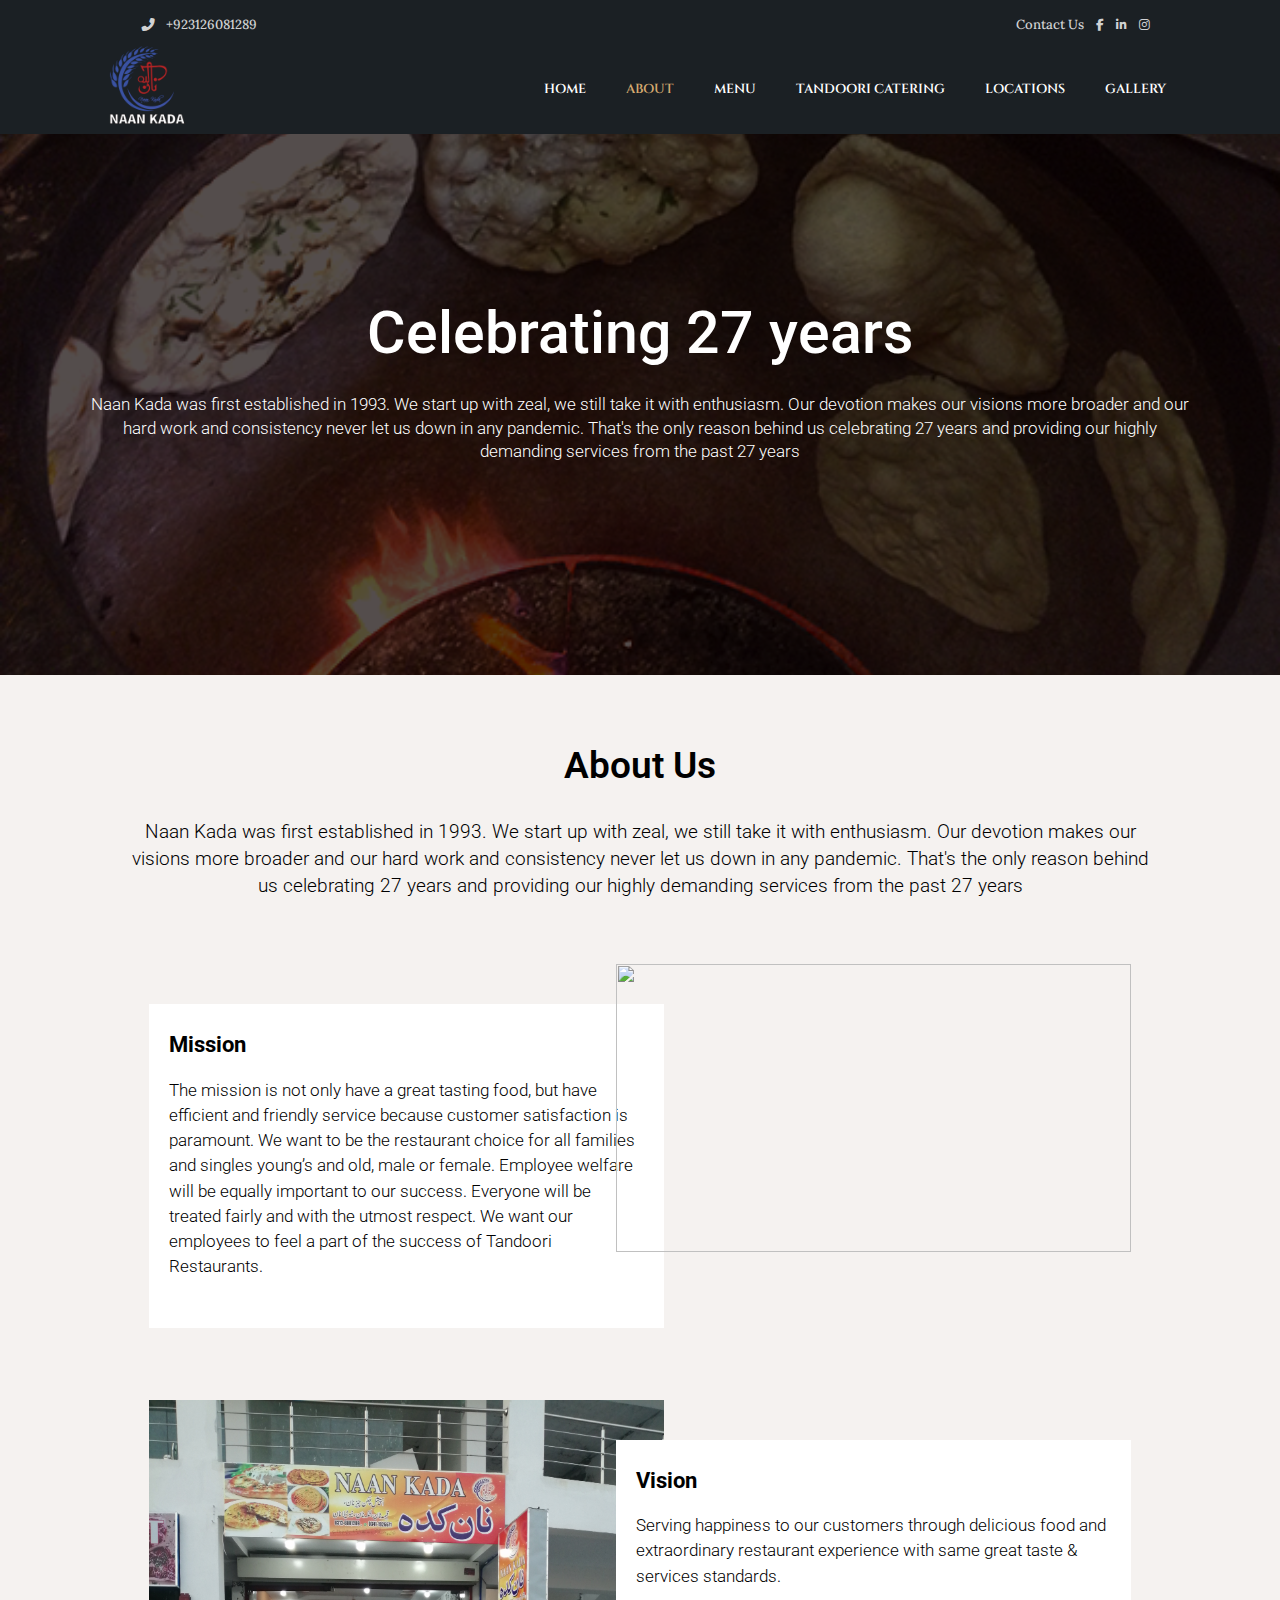
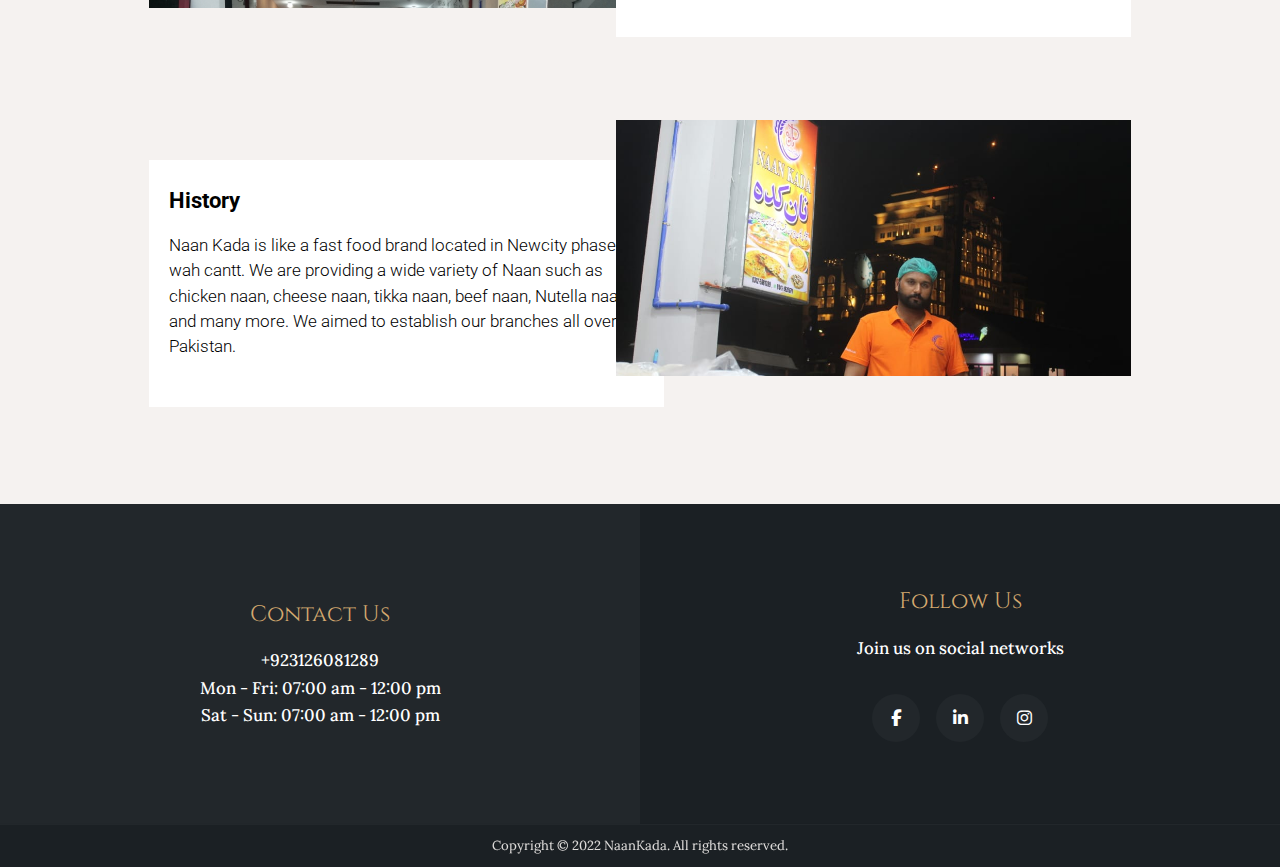
==== commit 25752d03: "naming" ====
--- a/about.html
+++ b/about.html
@@ -315,7 +315,7 @@
                     >
                       <img
                         class="w-full h-full object-cover"
-                        src="assets/g5.JPG"
+                        src="assets/g5.jpg"
                         alt=""
                       />
                     </div>
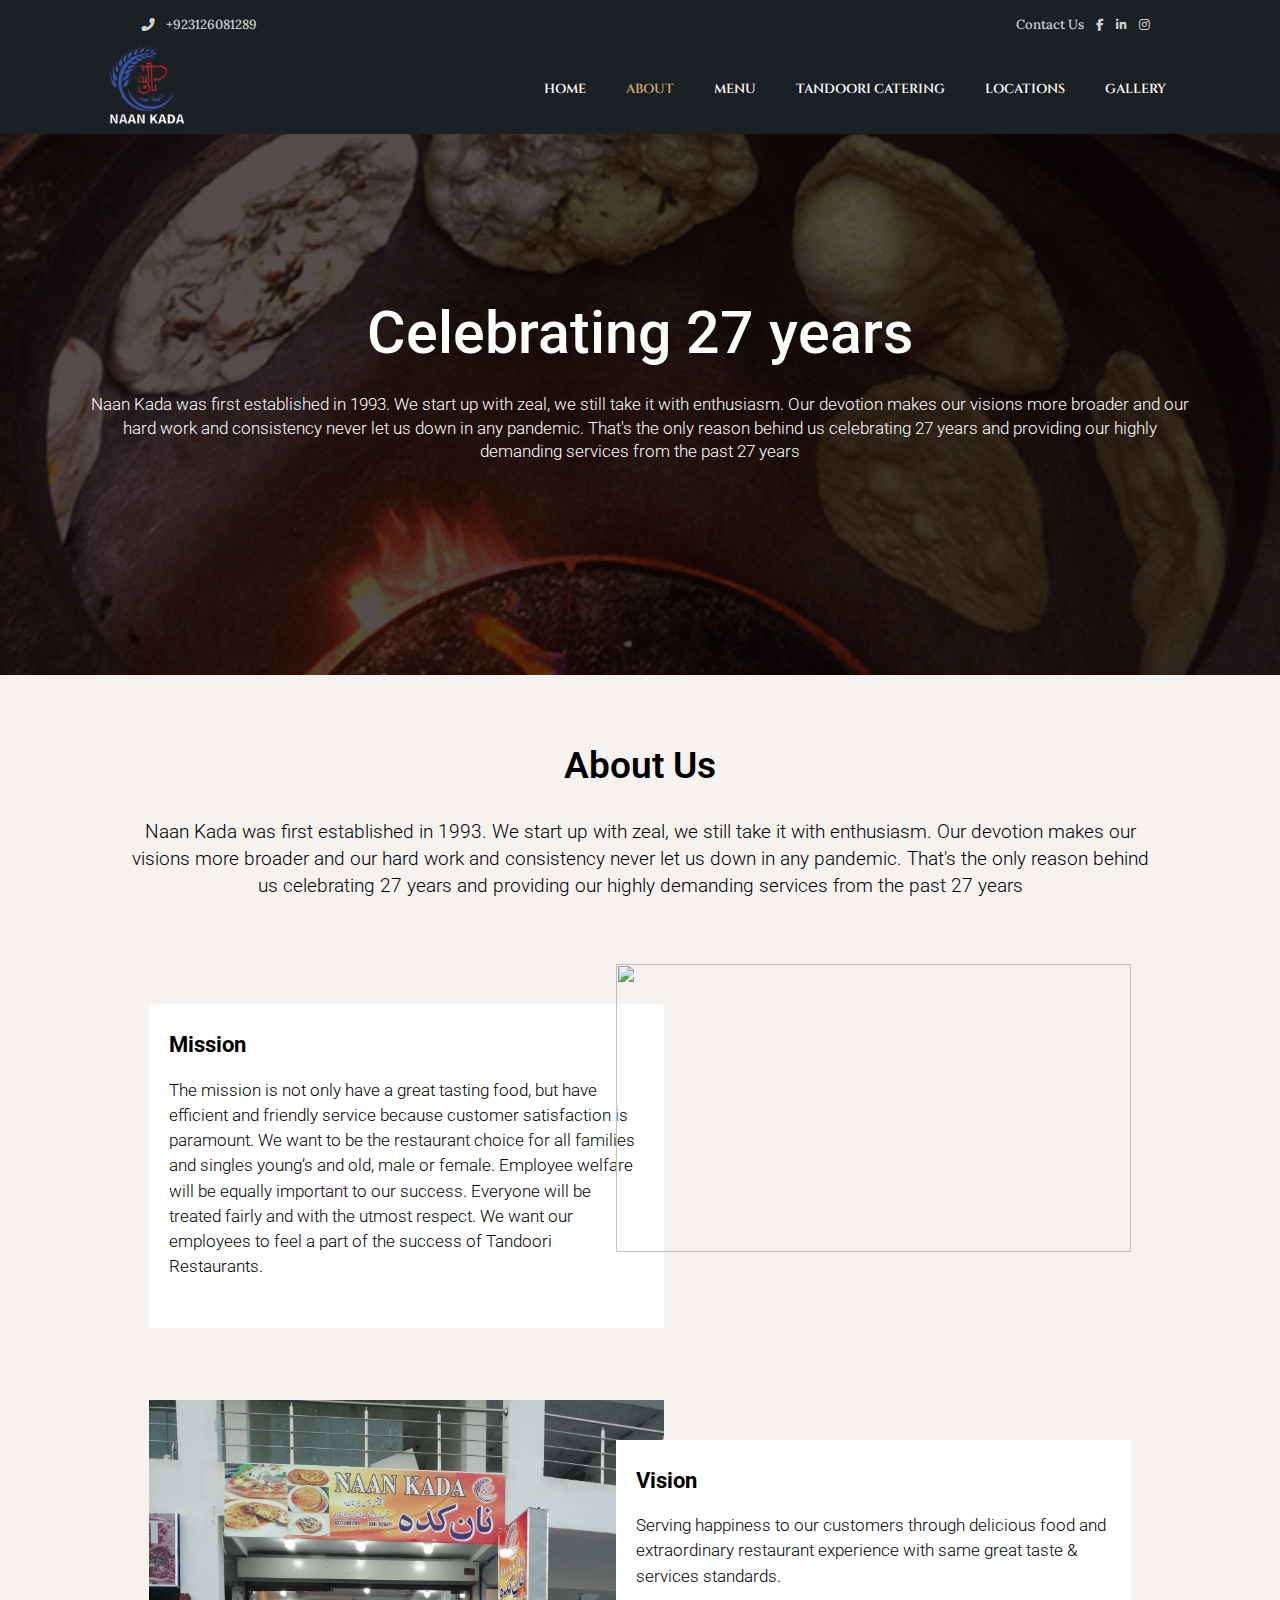
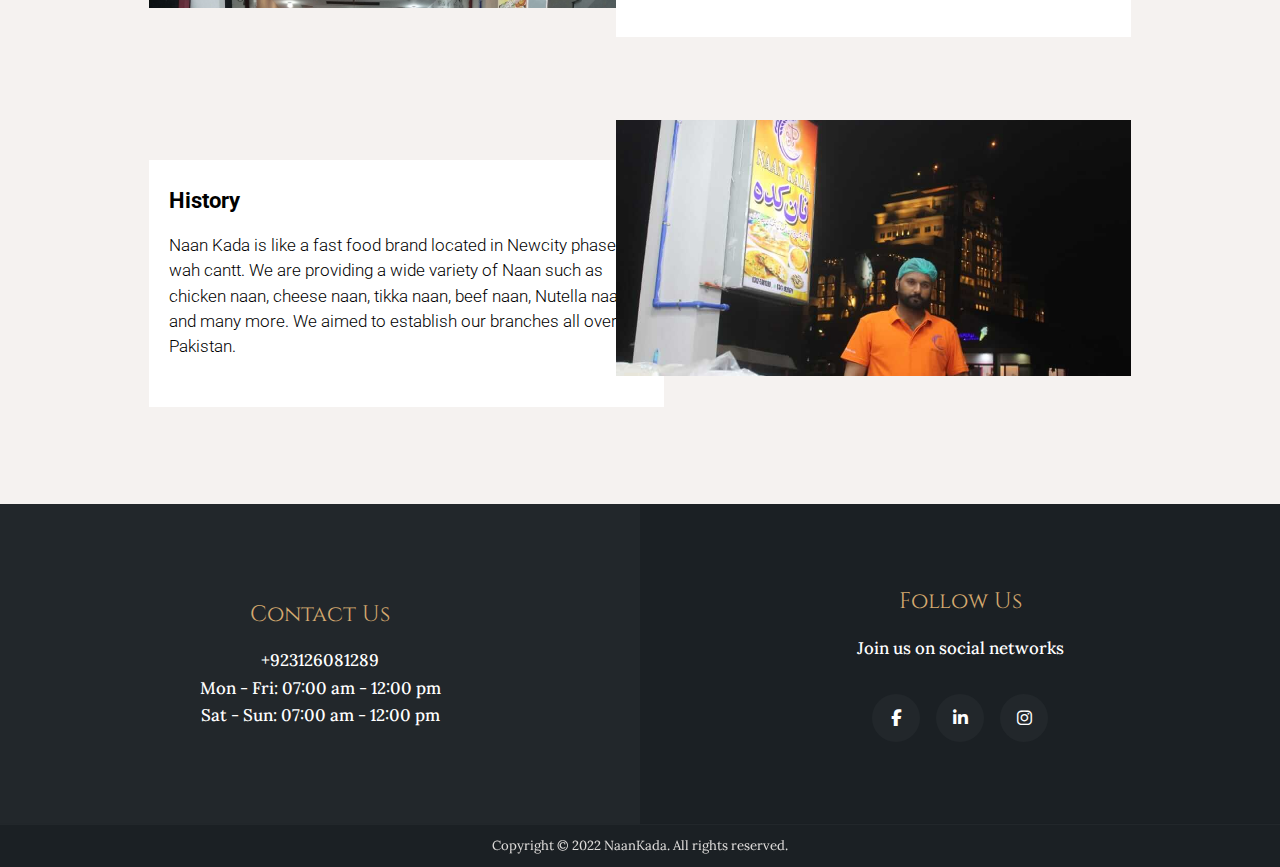
==== commit 15117b06: "compressed assets" ====
--- a/about.html
+++ b/about.html
@@ -144,7 +144,7 @@
           </button>
           <img
             class="h-[100px] w-full lg:w-max object-contain"
-            src="./assets/Logo.png"
+            src="./assets/logo.png"
             alt=""
           />
           <ul
